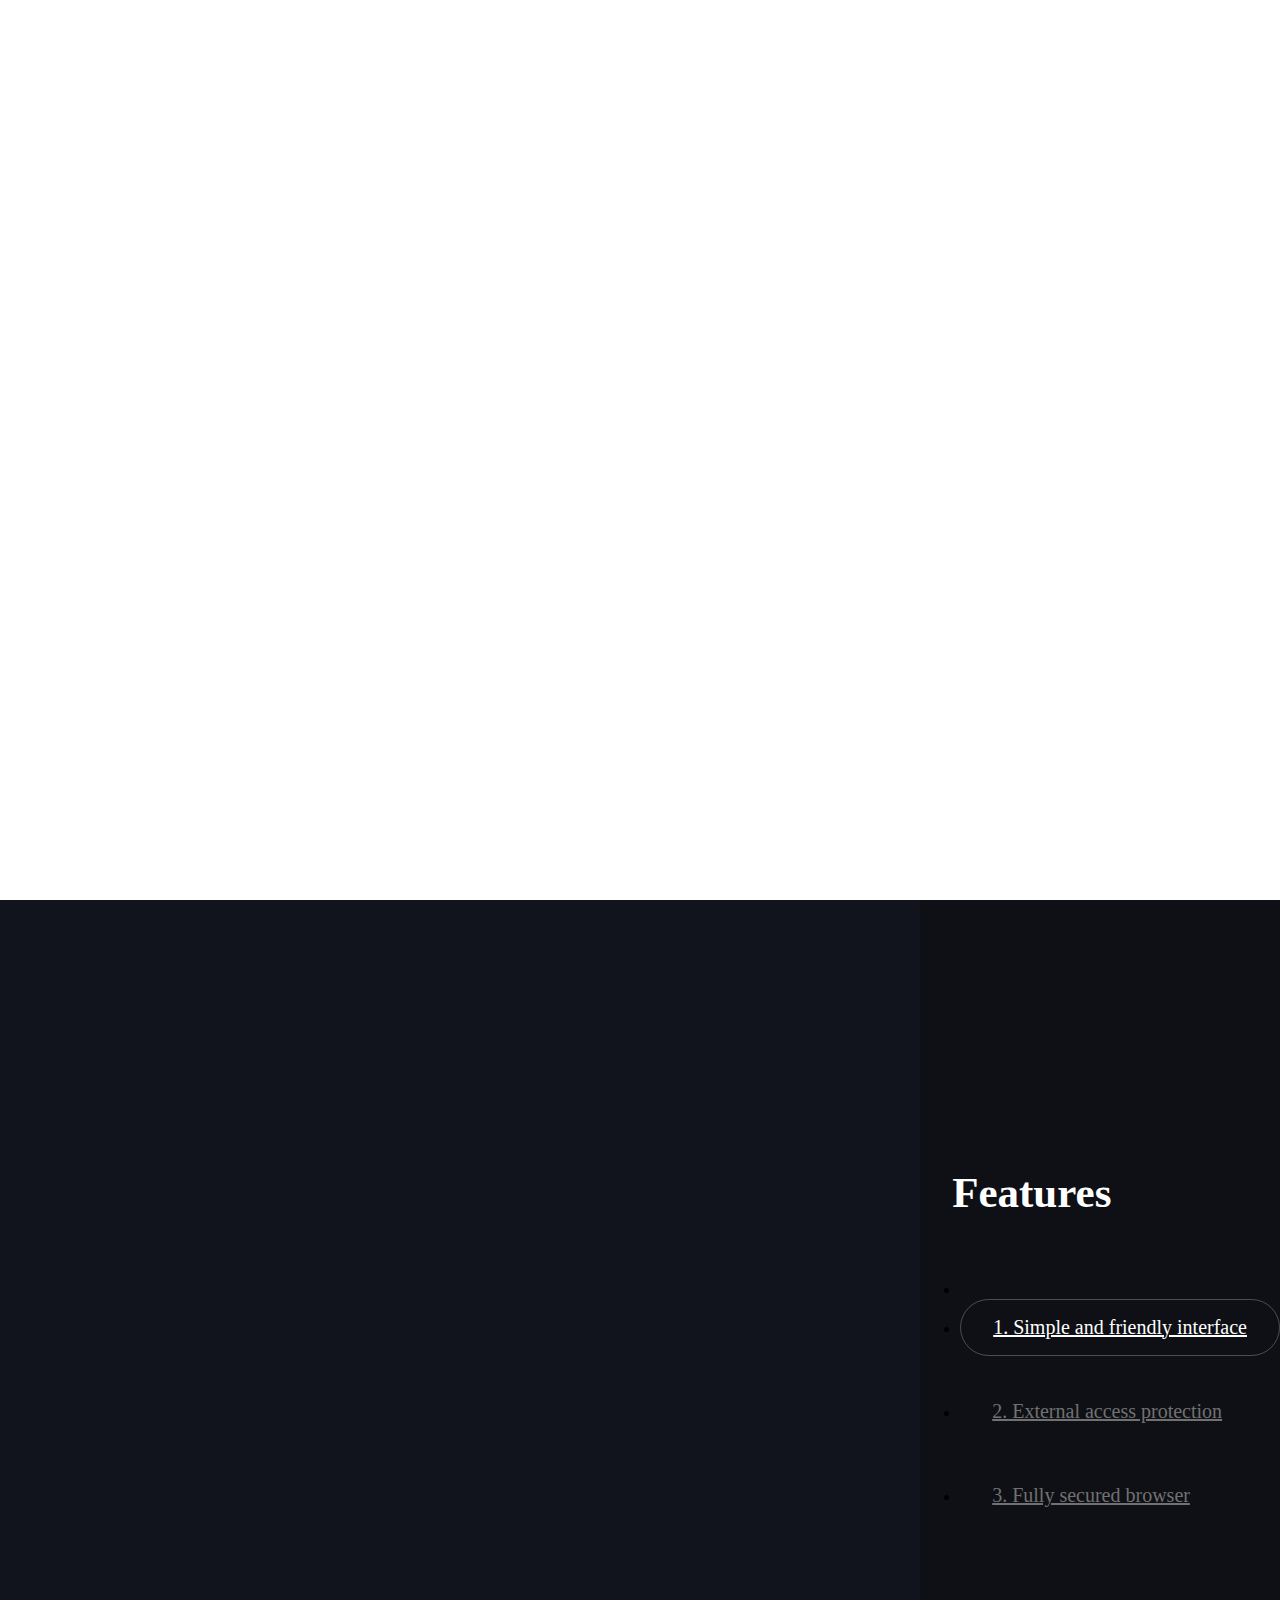
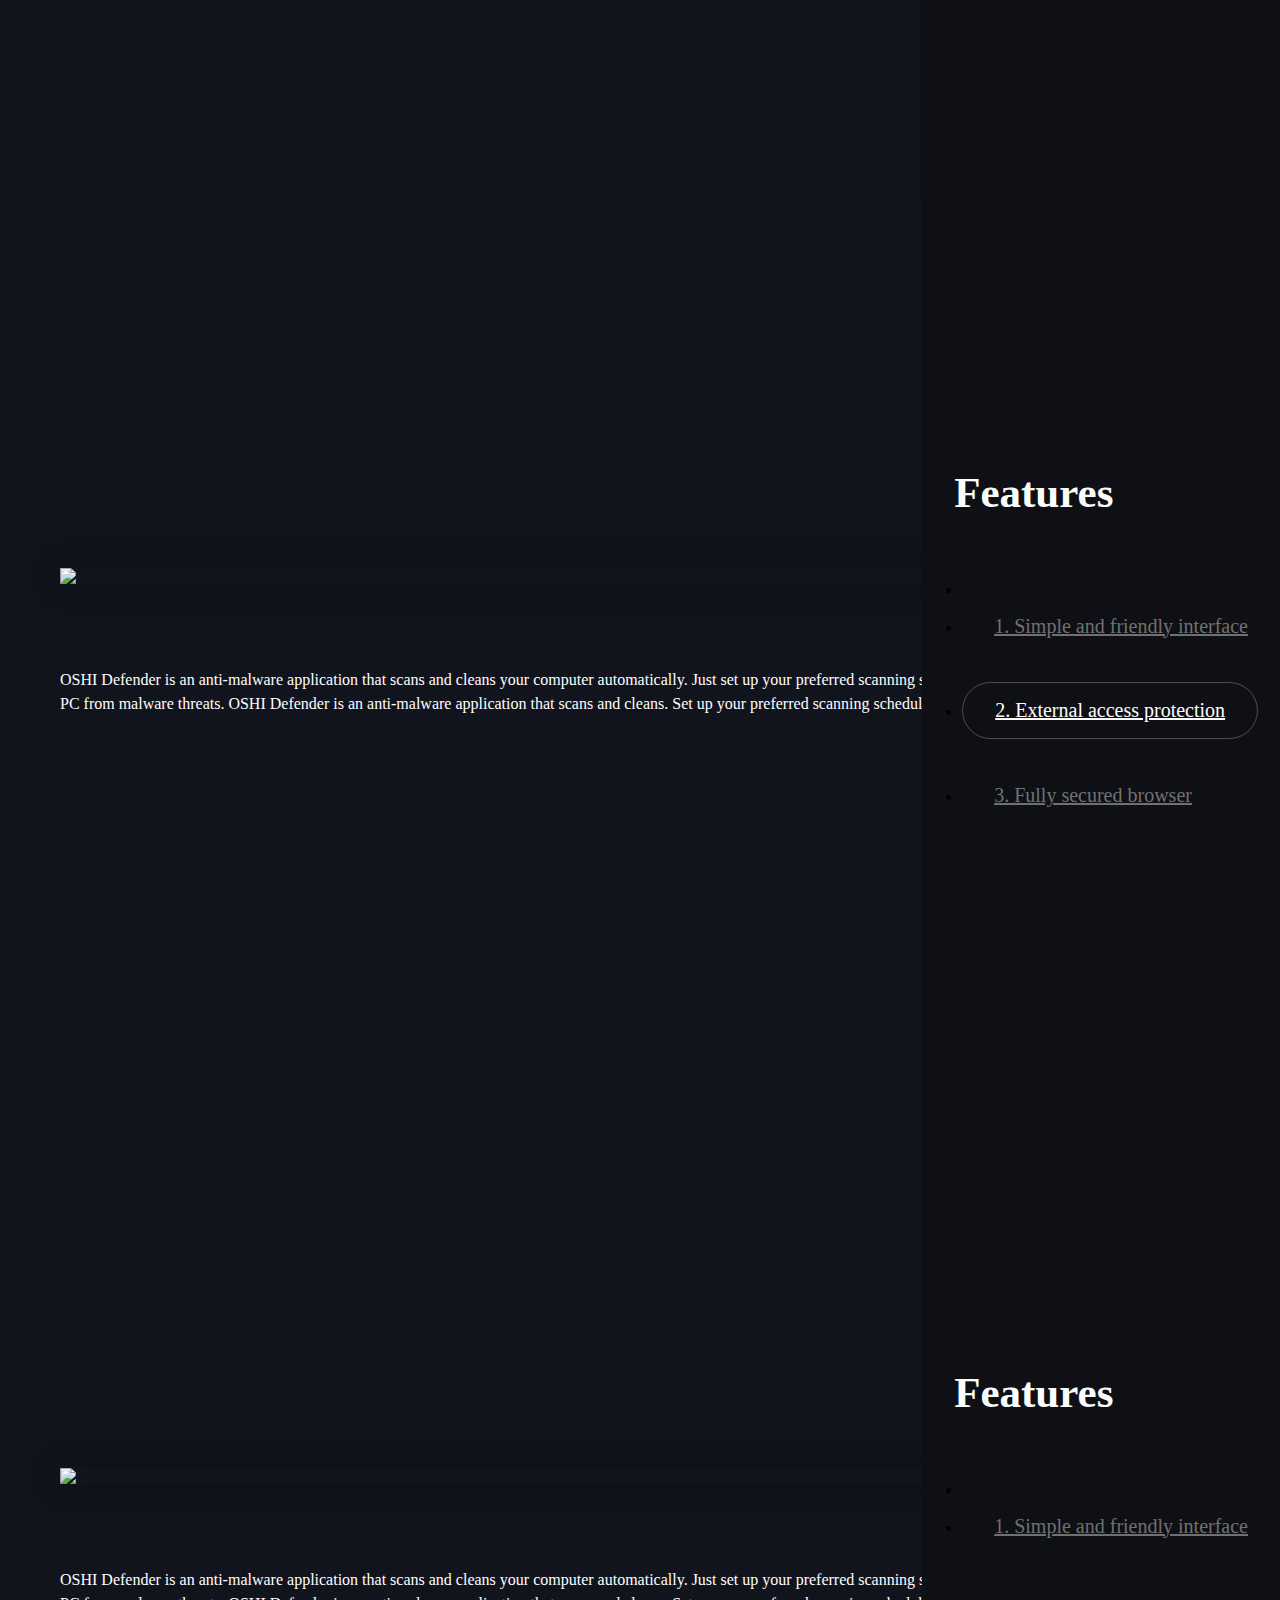
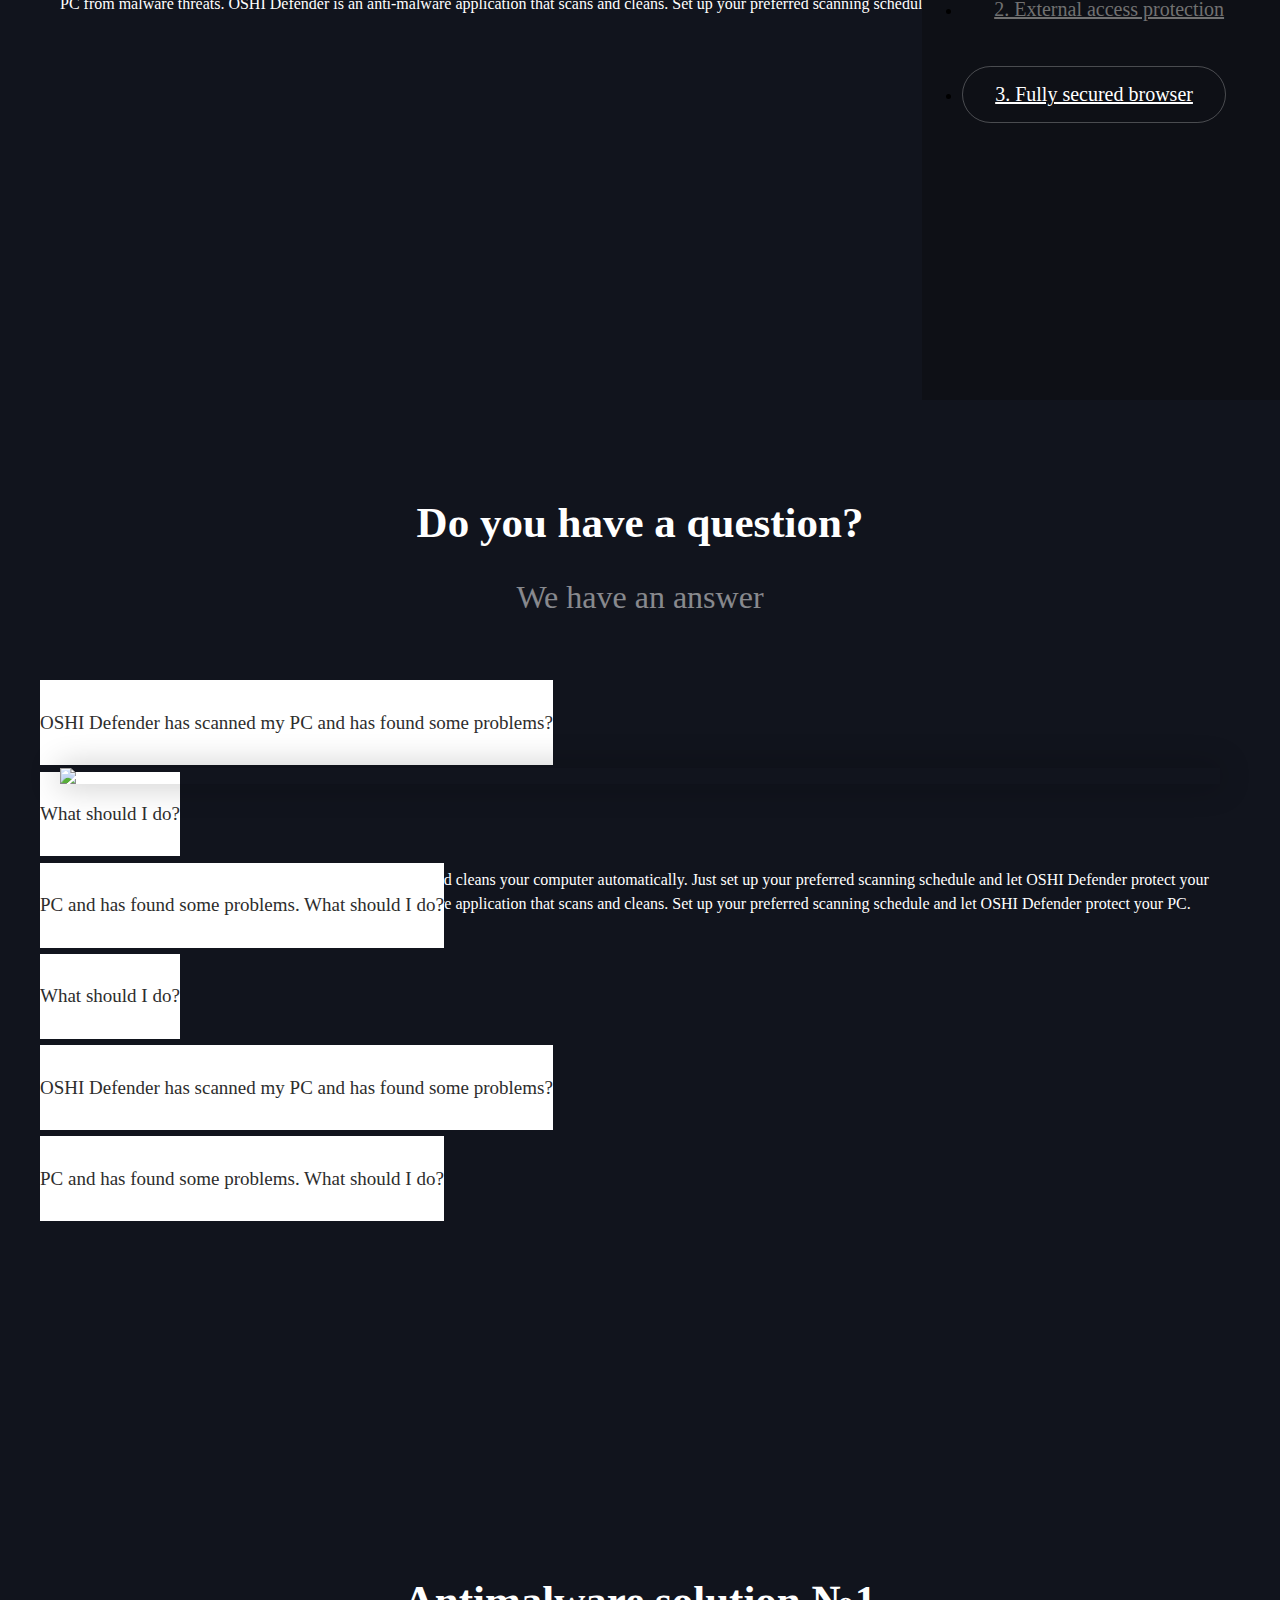
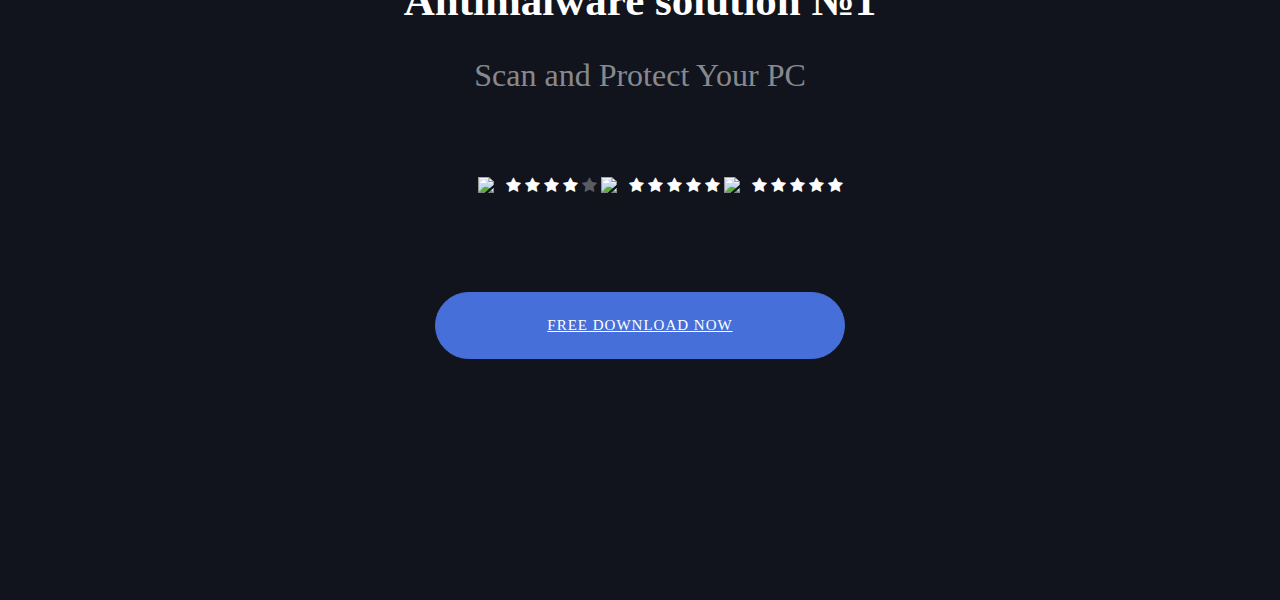
==== index.html @ a2dc0603 "nav fix" ====
<!doctype html>
<html class="no-js" lang="en">
  <head>
    <meta charset="utf-8" />
    <meta http-equiv="x-ua-compatible" content="ie=edge">
    <meta name="viewport" content="width=device-width, initial-scale=1.0" />
    <title>Oshi</title>
    <link rel="stylesheet" href="https://maxcdn.bootstrapcdn.com/font-awesome/4.5.0/css/font-awesome.min.css">
    <link rel="stylesheet" href="stylesheets/app.css" />
  </head>
  <body id="index">
    <div id="preloader"></div>
    <div class="off-canvas-wrap" data-offcanvas>
      <div class="inner-wrap">
        <aside class="right-off-canvas-menu"></aside>

        <div class="wrapper">

          <header class="top-bar">
            <a class="name large-2 medium-4 small-10 columns" href="#"></a>
            <section class="top-bar-section">
              <div class="right">
                <a class="btn transparent" href="javascript:void(0)">
                  <i class="fa fa-download"></i>Free Download
                </a>
                <a href="#" data-template="off-canvas-menu" class="toggle">
                  <i class="fa fa-bars"></i>
                </a>
              </div>
            </section>
          </header>

          <div id="fullpage">

            <div class="section page-1 centered" data-anchor="firstPage">
              <a name="top"></a>
              <div class="page-content">
                <div class="vertical-centered">
                  <hgroup data-sr="wait 1s, over 1s, enter bottom and move 200px">
                    <h1>Simply the best antimalware solution</h1>
                    <span>Scan and Protect Your PC</span>
                  </hgroup>
                  <div class="row btn-box" data-sr="wait 1.2s, over 1s, enter bottom and move 200px">
                    <a class="large-3 medium-6 small-12 columns centered large-centered medium-centered small-centered btn blue" href="#">Free download now</a>
                    <br>
                    <span class="win vertical-centered">
                      <i class="fa fa-windows"></i>
                      Compatible with Windows XP/7/8/10
                  </span>
                  </div>
                  <ul class="row" data-sr="wait 1.4s, over 1s, enter bottom and move 200px">
                    <li class="large-4 medium-4 small-12 columns">
                      <p class="vertical-centered">
                        <img src="img/icon1.png">
                        Safe online payments
                      </p>
                    </li>
                    <li class="large-4 medium-4 small-12 columns">
                      <p class="vertical-centered">
                        <img src="img/icon2.png">
                        Protected personal data
                      </p>
                    </li>
                    <li class="large-4 medium-4 small-12 columns">
                      <p class="vertical-centered">
                        <img src="img/icon3.png">
                        Fully Secured digital life
                      </p>
                    </li>
                  </ul>
                </div>
              </div>
            </div>

            <div class="section page-2" data-anchor="secondPage">
              <div class="page-content">
                <div class="large-6 medium-6 small-12 columns features" data-sr="wait 0.2s, over 1s, enter top and move 1000px">
                  <div class="vertical-centered">
                    <h2>Features</h2>
                    <ul class="feature-list">
                      <li class="hide"></li>
                      <li data-menuanchor="secondPage"><a href="#secondPage" class="active">1. Simple and friendly interface</a></li>
                      <li data-menuanchor="3rdPage"><a href="#3rdPage">2. External access protection</a></li>
                      <li data-menuanchor="4thpage"><a href="#4thPage">3. Fully secured browser</a></li>
                    </ul>
                  </div>
                </div>
                <div class="large-6 medium-6 small-12 columns centered screen" data-sr="wait 0.2s, over 1s, enter bottom and move 1000px">
                  <div class="vertical-centered">
                    <img src="img/screen1.jpg">
                    <p>OSHI Defender is an anti-malware application that scans and cleans your computer automatically. Just set up your preferred scanning schedule and let OSHI Defender protect your PC from malware threats. OSHI Defender is an anti-malware application that scans and cleans. Set up your preferred scanning schedule and let OSHI Defender protect your PC.</p>
                  </div>
                </div>
              </div>
            </div>

            <div class="section page-3" data-anchor="3rdPage">
              <div class="page-content">
                <div class="large-6 medium-6 small-12 columns features" data-sr="wait 0.2s, over 1s, enter top and move 1000px">
                  <div class="vertical-centered">
                    <h2>Features</h2>
                    <ul class="feature-list">
                      <li class="hide"></li>
                      <li data-menuanchor="secondPage"><a href="#secondPage">1. Simple and friendly interface</a></li>
                      <li data-menuanchor="3rdPage"><a href="#3rdPage" class="active">2. External access protection</a></li>
                      <li data-menuanchor="4thpage"><a href="#4thPage">3. Fully secured browser</a></li>
                    </ul>
                  </div>
                </div>
                <div class="large-6 medium-6 small-12 columns centered screen" data-sr="wait 0.2s, over 1s, enter bottom and move 1000px">
                  <div class="vertical-centered">
                    <img src="img/screen2.jpg">
                    <p>OSHI Defender is an anti-malware application that scans and cleans your computer automatically. Just set up your preferred scanning schedule and let OSHI Defender protect your PC from malware threats. OSHI Defender is an anti-malware application that scans and cleans. Set up your preferred scanning schedule and let OSHI Defender protect your PC.</p>
                  </div>
                </div>
              </div>
            </div>

            <div class="section page-4" data-anchor="4thPage">
              <div class="page-content">
                <div class="large-6 medium-6 small-12 columns features" data-sr="wait 0.2s, over 1s, enter top and move 1000px">
                  <div class="vertical-centered">
                    <h2>Features</h2>
                    <ul class="feature-list">
                      <li class="hide"></li>
                      <li data-menuanchor="secondPage"><a href="#secondPage">1. Simple and friendly interface</a></li>
                      <li data-menuanchor="3rdPage"><a href="#3rdPage">2. External access protection</a></li>
                      <li data-menuanchor="4thpage"><a href="#4thPage" class="active">3. Fully secured browser</a></li>
                    </ul>
                  </div>
                </div>
                <div class="large-6 medium-6 small-12 columns centered screen" data-sr="wait 0.2s, over 1s, enter bottom and move 1000px">
                  <div class="vertical-centered">
                    <img src="img/screen3.jpg">
                    <p>OSHI Defender is an anti-malware application that scans and cleans your computer automatically. Just set up your preferred scanning schedule and let OSHI Defender protect your PC from malware threats. OSHI Defender is an anti-malware application that scans and cleans. Set up your preferred scanning schedule and let OSHI Defender protect your PC.</p>
                  </div>
                </div>
              </div>
            </div>

            <div class="section page-5 centered" data-anchor="5thPage">
              <div class="page-content">
                <div class="vertical-centered">
                  <hgroup data-sr="over 1s, enter bottom and move 200px">
                    <h2>Do you have a question?</h2>
                    <span>We have an answer</span>
                  </hgroup>

                  <div class="row" data-sr="wait 0.2s, over 1s, enter bottom and move 200px">
                    <ul class="questions large-10 medium-8 large-centered medium-centered columns">
                      <li><p class="vertical-centered" data-template="off-canvas-question-1">OSHI Defender has scanned my PC and has found some problems?</p></li>
                      <li><p class="vertical-centered" data-template="off-canvas-question-2">What should I do?</p></li>
                      <li><p class="vertical-centered" data-template="off-canvas-question-3">PC and has found some problems. What should I do?</p></li>
                      <li><p class="vertical-centered" data-template="off-canvas-question-2">What should I do?</p></li>
                      <li><p class="vertical-centered" data-template="off-canvas-question-1">OSHI Defender has scanned my PC and has found some problems?</p></li>
                      <li><p class="vertical-centered" data-template="off-canvas-question-3">PC and has found some problems. What should I do?</p></li>
                    </ul>
                  </div>

                  <a class="btn transparent ask" href="javascript:void(0)" data-template="off-canvas-feedback" data-sr="wait 0.4s, over 1s, enter bottom and move 200px">I have a question</a>
                </div>
              </div>
            </div>

            <div class="section page-6 centered" data-anchor="6thPage">
              <div class="page-content">
                <div class="vertical-centered">
                  <hgroup data-sr="over 1s, enter bottom and move 200px">
                    <h2>Antimalware solution №1</h2>
                    <span>Scan and Protect Your PC</span>
                  </hgroup>
                  <ul class="large-6 large-centered columns" data-sr="wait 0.2s, over 1s, enter bottom and move 200px">
                    <li class="large-4 columns">
                      <span>
                        <img src="img/brand1.png">
                      </span>
                      <span>
                        <i class="fa fa-star"></i>
                        <i class="fa fa-star"></i>
                        <i class="fa fa-star"></i>
                        <i class="fa fa-star"></i>
                        <i class="fa fa-star empty"></i>
                      </span>
                    </li>
                    <li class="large-4 columns">
                      <span>
                        <img src="img/brand2.png">
                      </span>
                      <span>
                        <i class="fa fa-star"></i>
                        <i class="fa fa-star"></i>
                        <i class="fa fa-star"></i>
                        <i class="fa fa-star"></i>
                        <i class="fa fa-star"></i>
                      </span>
                    </li>
                    <li class="large-4 columns">
                      <span>
                        <img src="img/brand3.png">
                      </span>
                      <span>
                        <i class="fa fa-star"></i>
                        <i class="fa fa-star"></i>
                        <i class="fa fa-star"></i>
                        <i class="fa fa-star"></i>
                        <i class="fa fa-star"></i>
                      </span>
                    </li>
                  </ul>
                  <div class="row btn-box" data-sr="wait 0.4s, over 1s, enter bottom and move 200px">
                    <a class="large-3 medium-6 small-12 columns centered large-centered medium-centered small-centered btn blue" href="#">Free download now</a>
                  </div>
                </div>
              </div>
            </div>
          </div>
        </div>

        <footer>
          <div class="large-3 medium-6 columns bottom-panel">
            <ul>
              <li>
                <a class="panel-element" href="javascript:void(0)" data-template="off-canvas-feedback" >
                  <i class="fa fa-commenting-o"></i>
                </a>
              </li>
              <li>
                <a class="panel-element" aria-expanded="true" href="#" class="open" data-dropdown="topDrop" data-options="align: top">
                  <i class="fa fa-upload"></i>
                </a>
                <div id="topDrop" class="f-dropdown centered" data-dropdown-content="">
                  <label class="small-12 columns">
                    <span class="vertical-centered">Share</span>
                  </label class="small-12">
                  <a href="" class="small-6 columns fb">
                    <i class="fa fa-facebook vertical-centered"></i>
                  </a>
                  <a href="" class="small-6 columns tw">
                    <i class="fa fa-twitter vertical-centered"></i>
                  </a>
                  <a href="" class="small-6 columns gp">
                    <i class="fa fa-google-plus vertical-centered"></i>
                  </a>
                  <a href="" class="small-6 columns pn">
                    <i class="fa fa-pinterest-p vertical-centered"></i>
                  </a>
                  <a href="" class="small-12 columns">
                    <span class="vertical-centered">Send email</span>
                  </a>
                </div>
              </li>
              <li>
                <a class="panel-element" href="#">
                  <i class="fa fa-facebook"></i>
                </a>
              </li>
            </ul>
          </div>
          <p class="large-3 medium-6 columns end copyright">&copy; 2009-<script type="text/javascript">document.write(new Date().getFullYear())</script> OSHI Defender</p>
        </footer>

        <a class="exit-off-canvas"></a>
      </div>
    </div>

    <div class="x-template" id="off-canvas-menu">
      <ul class="off-canvas-list">
        <li><a href="#">Main</a></li>
        <li><a href="#">Buy</a></li>
        <li><a href="#">Threats</a></li>
        <li><a href="#" class="off-canvas-submenu-call">Legal Information<span class="right"><i class="fa fa-angle-down"></i></span></a></li>
        <ul class="off-canvas-submenu">
          <li><a href="#">— How To Uninstall</a></li>
          <li><a href="#">— Secure DNS</a></li>
          <li><a href="#">— Cracks Warning</a></li>
        </ul>
        <li><a href="#" class="off-canvas-submenu-call">Help<span class="right"><i class="fa fa-angle-down"></i></span></a></li>
        <ul class="off-canvas-submenu">
          <li><a href="#">Sub menu 1</a></li>
          <li><a href="#">Sub menu 2</a></li>
          <li><a href="#">Sub menu 3</a></li>
        </ul>
      </ul>
    </div>

    <div class="x-template" id="off-canvas-feedback" data-wrap-class="off-canvas-feedback">
      <hgroup>
        <h2>Feedback</h2>
        <p>Use the form below to send us your comments and questions</p>
      </hgroup>
      <form class="feedback-form">
        <div class="row">
          <div class="medium-6 small-12 columns">
            <label>
              <input type="text" required placeholder="Full name">
            </label>
          </div>
          <div class="medium-6 small-12 columns">
            <label>
              <input type="email" required placeholder="Email">
            </label>
          </div>
        </div>
        <div class="row">
          <div class="small-12 columns">
            <label>
              <select>
                <option disabled selected>Select subject</option>
                <option value="">Subject1</option>
                <option value="">Subject2</option>
                <option value="">Subject3</option>
                <option value="">Subject4</option>
              </select>
            </label>
          </div>
        </div>
        <div class="row">
          <div class="small-12 columns">
            <label>
              <textarea rows="6" required placeholder="Message"></textarea>
            </label>
          </div>
        </div>
        <div class="row">
          <div class="small-12 columns centered">
            <label class="inline">
              <input type="submit" value="Send" class="btn transparent">
            </label>
          </div>
        </div>
      </form>
    </div>

    <div class="x-template" id="off-canvas-question-1" data-wrap-class="off-canvas-question">
      <div class="faq">
        <label class="quest-label">Question</label>
        <div class="question">
          <p>
            OSHI Defender has scanned my PC and has found some problems?
          </p>
        </div>
        <div class="answer">
          <p>
            OSHI Defender is an anti-malware application that scans and cleans your computer automatically. Just set up your preferred scanning schedule and let OSHI Defender protect your PC from malware threats. OSHI Defender is an anti-malware application that scans and cleans. Set up your preferred scanning schedule and let OSHI Defender protect your PC.
          </p>
          <p>
            Just set up your preferred scanning schedule and let OSHI Defender protect your PC from 
          </p>
        </div>
        <form class="helpful-form">
          <div class="row centered">
            <span>The answer was helpful?</span>
            <div class="small-12 columns centered">
              <label class="small-6 columns btn-box">
                <input type="submit" value="Yes" class="btn transparent">
              </label>
              <label class="small-6 columns btn-box">
                <input type="submit" value="No" class="btn transparent">
              </label>
            </div>
          </div>
        </form>
      </div>
    </div>

    <div class="x-template" id="off-canvas-question-2" data-wrap-class="off-canvas-question">
      <div class="faq">
        <label class="quest-label">Question</label>
        <div class="question">
          <p>
            What should I do?
          </p>
        </div>
        <div class="answer">
          <p>
            OSHI Defender is an anti-malware application that scans and cleans your computer automatically. Just set up your preferred scanning schedule and let OSHI Defender protect your PC from malware threats. OSHI Defender is an anti-malware application that scans and cleans. Set up your preferred scanning schedule and let OSHI Defender protect your PC.
          </p>
          <p>
            Just set up your preferred scanning schedule and let OSHI Defender protect your PC from 
          </p>
        </div>
        <form class="helpful-form">
          <div class="row centered">
            <span>The answer was helpful?</span>
            <div class="small-12 columns centered">
              <label class="small-6 columns btn-box">
                <input type="submit" value="Yes" class="btn transparent">
              </label>
              <label class="small-6 columns btn-box">
                <input type="submit" value="No" class="btn transparent">
              </label>
            </div>
          </div>
        </form>
      </div>
    </div>

    <div class="x-template" id="off-canvas-question-3" data-wrap-class="off-canvas-question">
      <div class="faq">
        <label class="quest-label">Question</label>
        <div class="question">
          <p>
            PC and has found some problems. What should I do?
          </p>
        </div>
        <div class="answer">
          <p>
            OSHI Defender is an anti-malware application that scans and cleans your computer automatically. Just set up your preferred scanning schedule and let OSHI Defender protect your PC from malware threats. OSHI Defender is an anti-malware application that scans and cleans. Set up your preferred scanning schedule and let OSHI Defender protect your PC.
          </p>
          <p>
            Just set up your preferred scanning schedule and let OSHI Defender protect your PC from 
          </p>
        </div>
        <form class="helpful-form">
          <div class="row centered">
            <span>The answer was helpful?</span>
            <div class="small-12 columns centered">
              <label class="small-6 columns btn-box">
                <input type="submit" value="Yes" class="btn transparent">
              </label>
              <label class="small-6 columns btn-box">
                <input type="submit" value="No" class="btn transparent">
              </label>
            </div>
          </div>
        </form>
      </div>
    </div>

    <script src="js/vendor/jquery.min.js"></script>
    <script src="js/vendor/modernizr.js"></script>
    <script src="js/foundation.min.js"></script>
    <script src="js/foundation/foundation.dropdown.js"></script>
    <script src="js/foundation/foundation.offcanvas.js"></script>
    <script src="js/foundation/foundation.abide.js"></script>
    <script src="js/jquery.fullPage.min.js"></script>
    <script src="js/slick.min.js"></script>
    <script src="js/scrollReveal.min.js"></script>
    <script src="js/app.js"></script>
    
  </body>
</html>
---- stylesheets/app.css ----
@import "fonts.css";
@import "foundation.min.css";
@import "reset.css";
@import "slick.css";
@import "layout.css";
@import "index.css";
@import "jquery.fullPage.css";
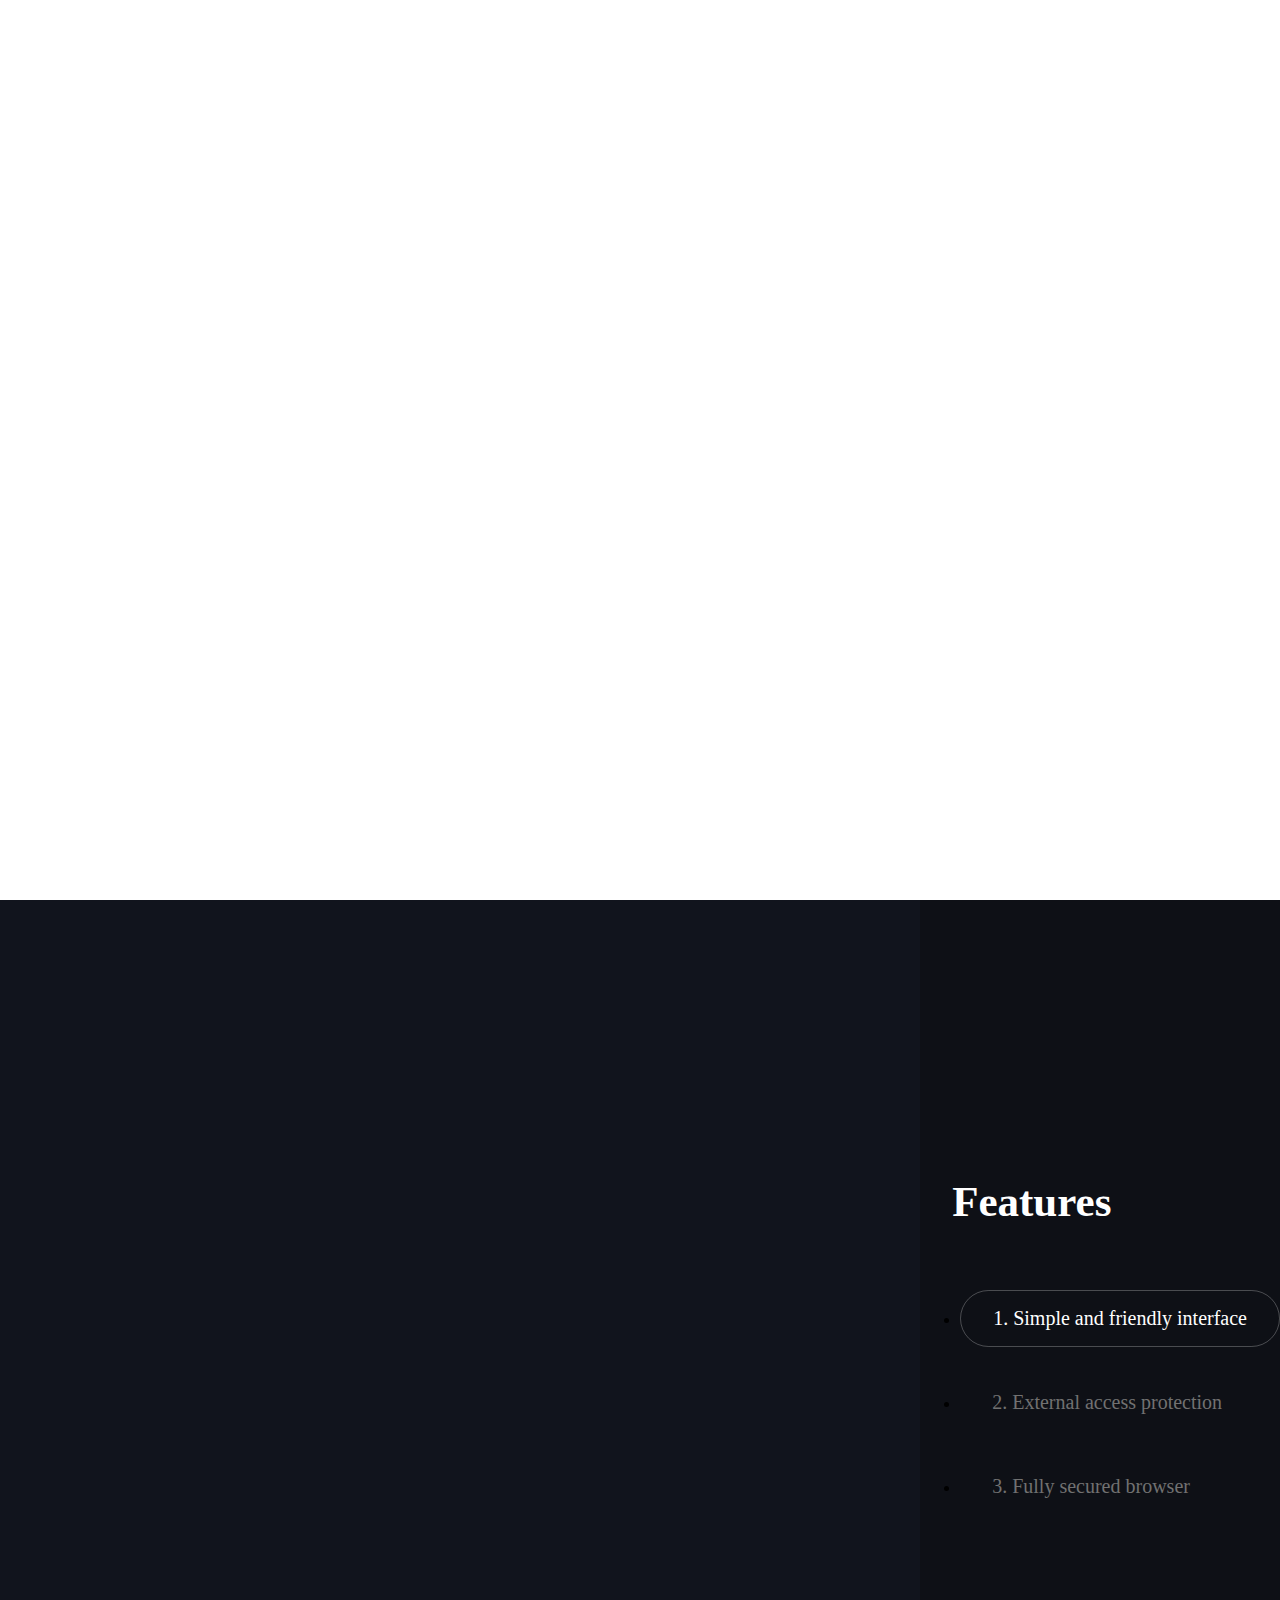
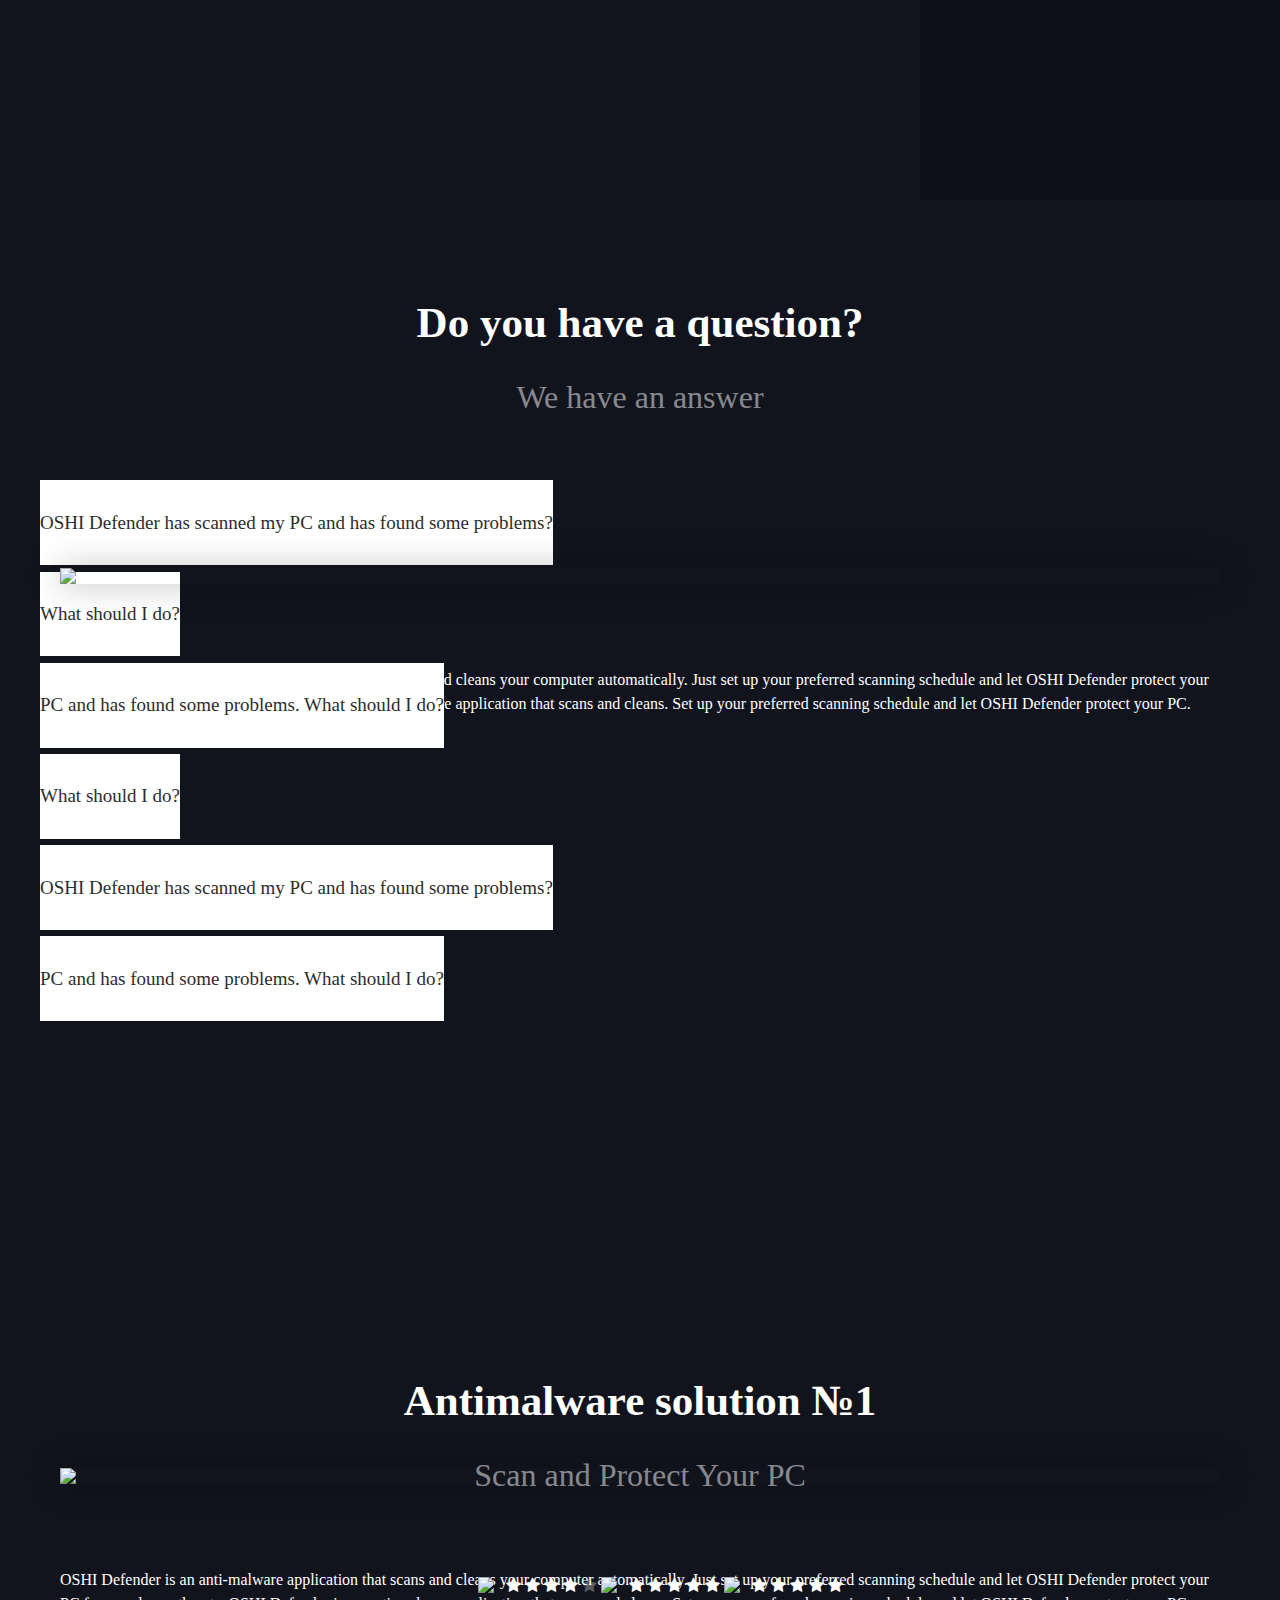
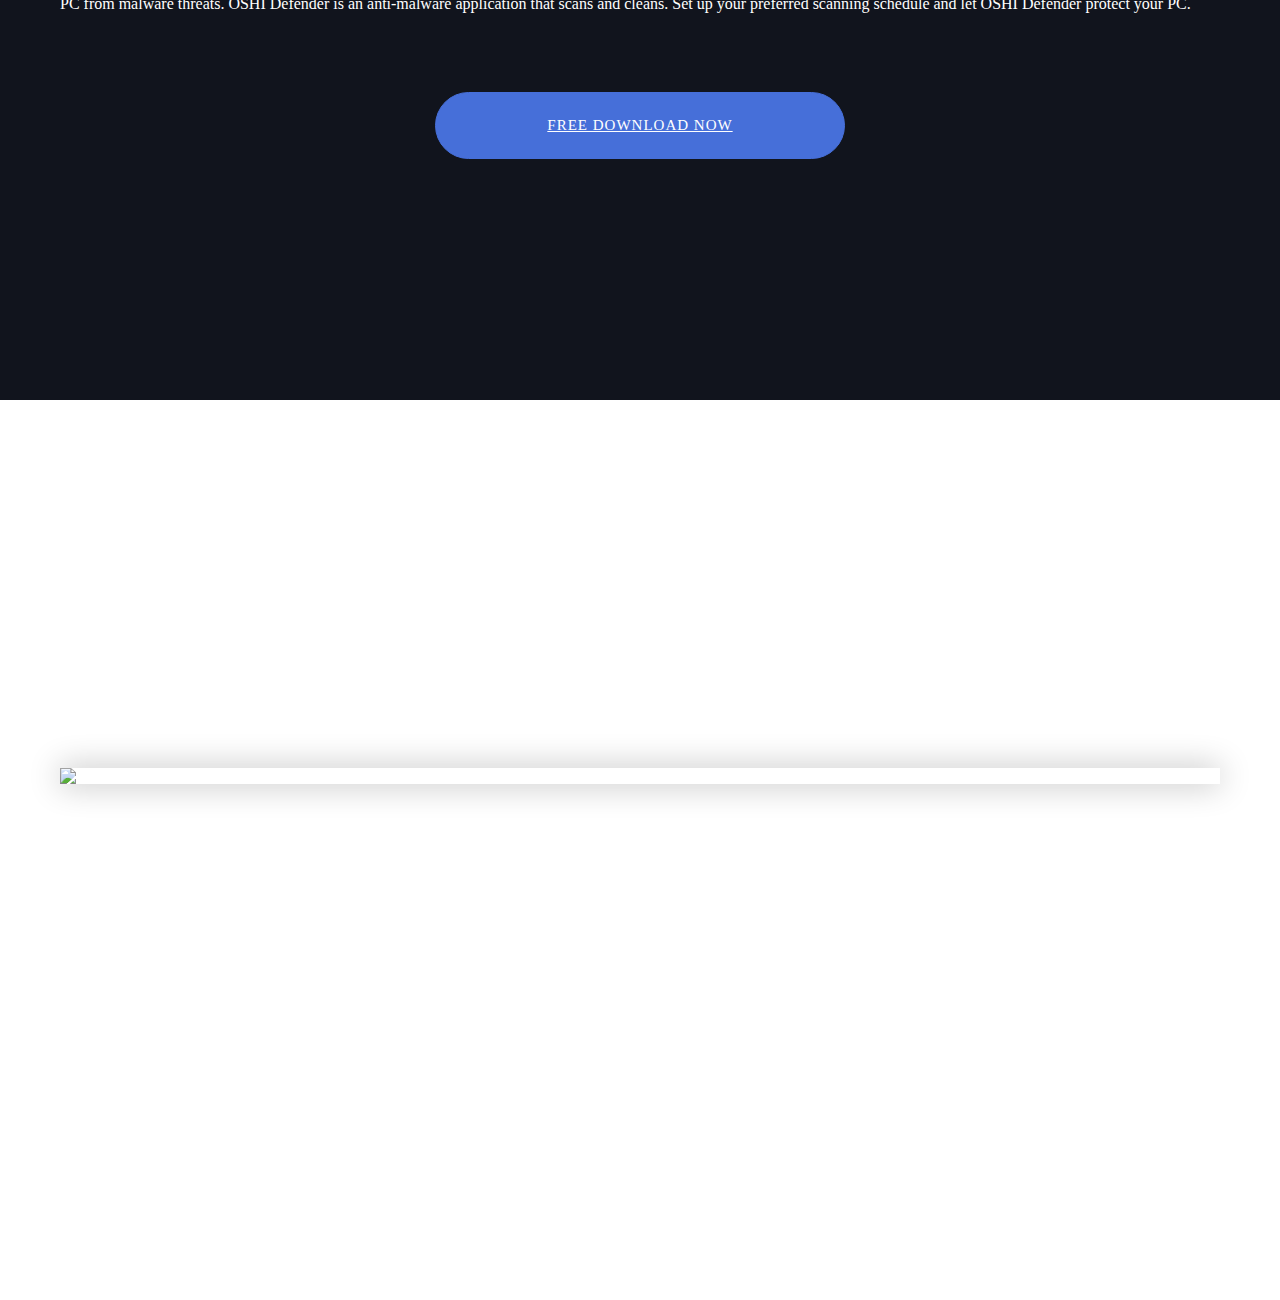
==== commit 387307f4: "oshi windows sliging" ====
--- a/index.html
+++ b/index.html
@@ -20,10 +20,10 @@
             <a class="name large-2 medium-4 small-10 columns" href="#"></a>
             <section class="top-bar-section">
               <div class="right">
-                <a class="btn transparent" href="javascript:void(0)">
+                <a class="btn transparent" href="">
                   <i class="fa fa-download"></i>Free Download
                 </a>
-                <a href="#" data-template="off-canvas-menu" class="toggle">
+                <a href="javascript:void(0)" data-template="off-canvas-menu" class="toggle">
                   <i class="fa fa-bars"></i>
                 </a>
               </div>
@@ -78,67 +78,43 @@
                   <div class="vertical-centered">
                     <h2>Features</h2>
                     <ul class="feature-list">
-                      <li class="hide"></li>
-                      <li data-menuanchor="secondPage"><a href="#secondPage" class="active">1. Simple and friendly interface</a></li>
-                      <li data-menuanchor="3rdPage"><a href="#3rdPage">2. External access protection</a></li>
-                      <li data-menuanchor="4thpage"><a href="#4thPage">3. Fully secured browser</a></li>
+                      <li><span class="active">1. Simple and friendly interface</span></li>
+                      <li><span>2. External access protection</span></li>
+                      <li><span>3. Fully secured browser</span></li>
                     </ul>
                   </div>
                 </div>
+
                 <div class="large-6 medium-6 small-12 columns centered screen" data-sr="wait 0.2s, over 1s, enter bottom and move 1000px">
-                  <div class="vertical-centered">
-                    <img src="img/screen1.jpg">
-                    <p>OSHI Defender is an anti-malware application that scans and cleans your computer automatically. Just set up your preferred scanning schedule and let OSHI Defender protect your PC from malware threats. OSHI Defender is an anti-malware application that scans and cleans. Set up your preferred scanning schedule and let OSHI Defender protect your PC.</p>
+                  <div class="screen-slider">
+
+                    <div class="screen-1">
+                      <div class="vertical-centered">
+                        <img src="img/screen1.jpg">
+                        <p>OSHI Defender is an anti-malware application that scans and cleans your computer automatically. Just set up your preferred scanning schedule and let OSHI Defender protect your PC from malware threats. OSHI Defender is an anti-malware application that scans and cleans. Set up your preferred scanning schedule and let OSHI Defender protect your PC.</p>
+                      </div>
+                    </div>
+
+                    <div class="screen-2">
+                      <div class="vertical-centered">
+                        <img src="img/screen2.jpg">
+                        <p>OSHI Defender is an anti-malware application that scans and cleans your computer automatically. Just set up your preferred scanning schedule and let OSHI Defender protect your PC from malware threats. OSHI Defender is an anti-malware application that scans and cleans. Set up your preferred scanning schedule and let OSHI Defender protect your PC.</p>
+                      </div>
+                    </div>
+
+                    <div class="screen-3">
+                      <div class="vertical-centered">
+                        <img src="img/screen3.jpg">
+                        <p>OSHI Defender is an anti-malware application that scans and cleans your computer automatically. Just set up your preferred scanning schedule and let OSHI Defender protect your PC from malware threats. OSHI Defender is an anti-malware application that scans and cleans. Set up your preferred scanning schedule and let OSHI Defender protect your PC.</p>
+                      </div>
+                    </div>
+
                   </div>
                 </div>
               </div>
             </div>
 
-            <div class="section page-3" data-anchor="3rdPage">
-              <div class="page-content">
-                <div class="large-6 medium-6 small-12 columns features" data-sr="wait 0.2s, over 1s, enter top and move 1000px">
-                  <div class="vertical-centered">
-                    <h2>Features</h2>
-                    <ul class="feature-list">
-                      <li class="hide"></li>
-                      <li data-menuanchor="secondPage"><a href="#secondPage">1. Simple and friendly interface</a></li>
-                      <li data-menuanchor="3rdPage"><a href="#3rdPage" class="active">2. External access protection</a></li>
-                      <li data-menuanchor="4thpage"><a href="#4thPage">3. Fully secured browser</a></li>
-                    </ul>
-                  </div>
-                </div>
-                <div class="large-6 medium-6 small-12 columns centered screen" data-sr="wait 0.2s, over 1s, enter bottom and move 1000px">
-                  <div class="vertical-centered">
-                    <img src="img/screen2.jpg">
-                    <p>OSHI Defender is an anti-malware application that scans and cleans your computer automatically. Just set up your preferred scanning schedule and let OSHI Defender protect your PC from malware threats. OSHI Defender is an anti-malware application that scans and cleans. Set up your preferred scanning schedule and let OSHI Defender protect your PC.</p>
-                  </div>
-                </div>
-              </div>
-            </div>
-
-            <div class="section page-4" data-anchor="4thPage">
-              <div class="page-content">
-                <div class="large-6 medium-6 small-12 columns features" data-sr="wait 0.2s, over 1s, enter top and move 1000px">
-                  <div class="vertical-centered">
-                    <h2>Features</h2>
-                    <ul class="feature-list">
-                      <li class="hide"></li>
-                      <li data-menuanchor="secondPage"><a href="#secondPage">1. Simple and friendly interface</a></li>
-                      <li data-menuanchor="3rdPage"><a href="#3rdPage">2. External access protection</a></li>
-                      <li data-menuanchor="4thpage"><a href="#4thPage" class="active">3. Fully secured browser</a></li>
-                    </ul>
-                  </div>
-                </div>
-                <div class="large-6 medium-6 small-12 columns centered screen" data-sr="wait 0.2s, over 1s, enter bottom and move 1000px">
-                  <div class="vertical-centered">
-                    <img src="img/screen3.jpg">
-                    <p>OSHI Defender is an anti-malware application that scans and cleans your computer automatically. Just set up your preferred scanning schedule and let OSHI Defender protect your PC from malware threats. OSHI Defender is an anti-malware application that scans and cleans. Set up your preferred scanning schedule and let OSHI Defender protect your PC.</p>
-                  </div>
-                </div>
-              </div>
-            </div>
-
-            <div class="section page-5 centered" data-anchor="5thPage">
+            <div class="section page-3 centered" data-anchor="3rdPage">
               <div class="page-content">
                 <div class="vertical-centered">
                   <hgroup data-sr="over 1s, enter bottom and move 200px">
@@ -162,7 +138,7 @@
               </div>
             </div>
 
-            <div class="section page-6 centered" data-anchor="6thPage">
+            <div class="section page-4 centered" data-anchor="4thPage">
               <div class="page-content">
                 <div class="vertical-centered">
                   <hgroup data-sr="over 1s, enter bottom and move 200px">
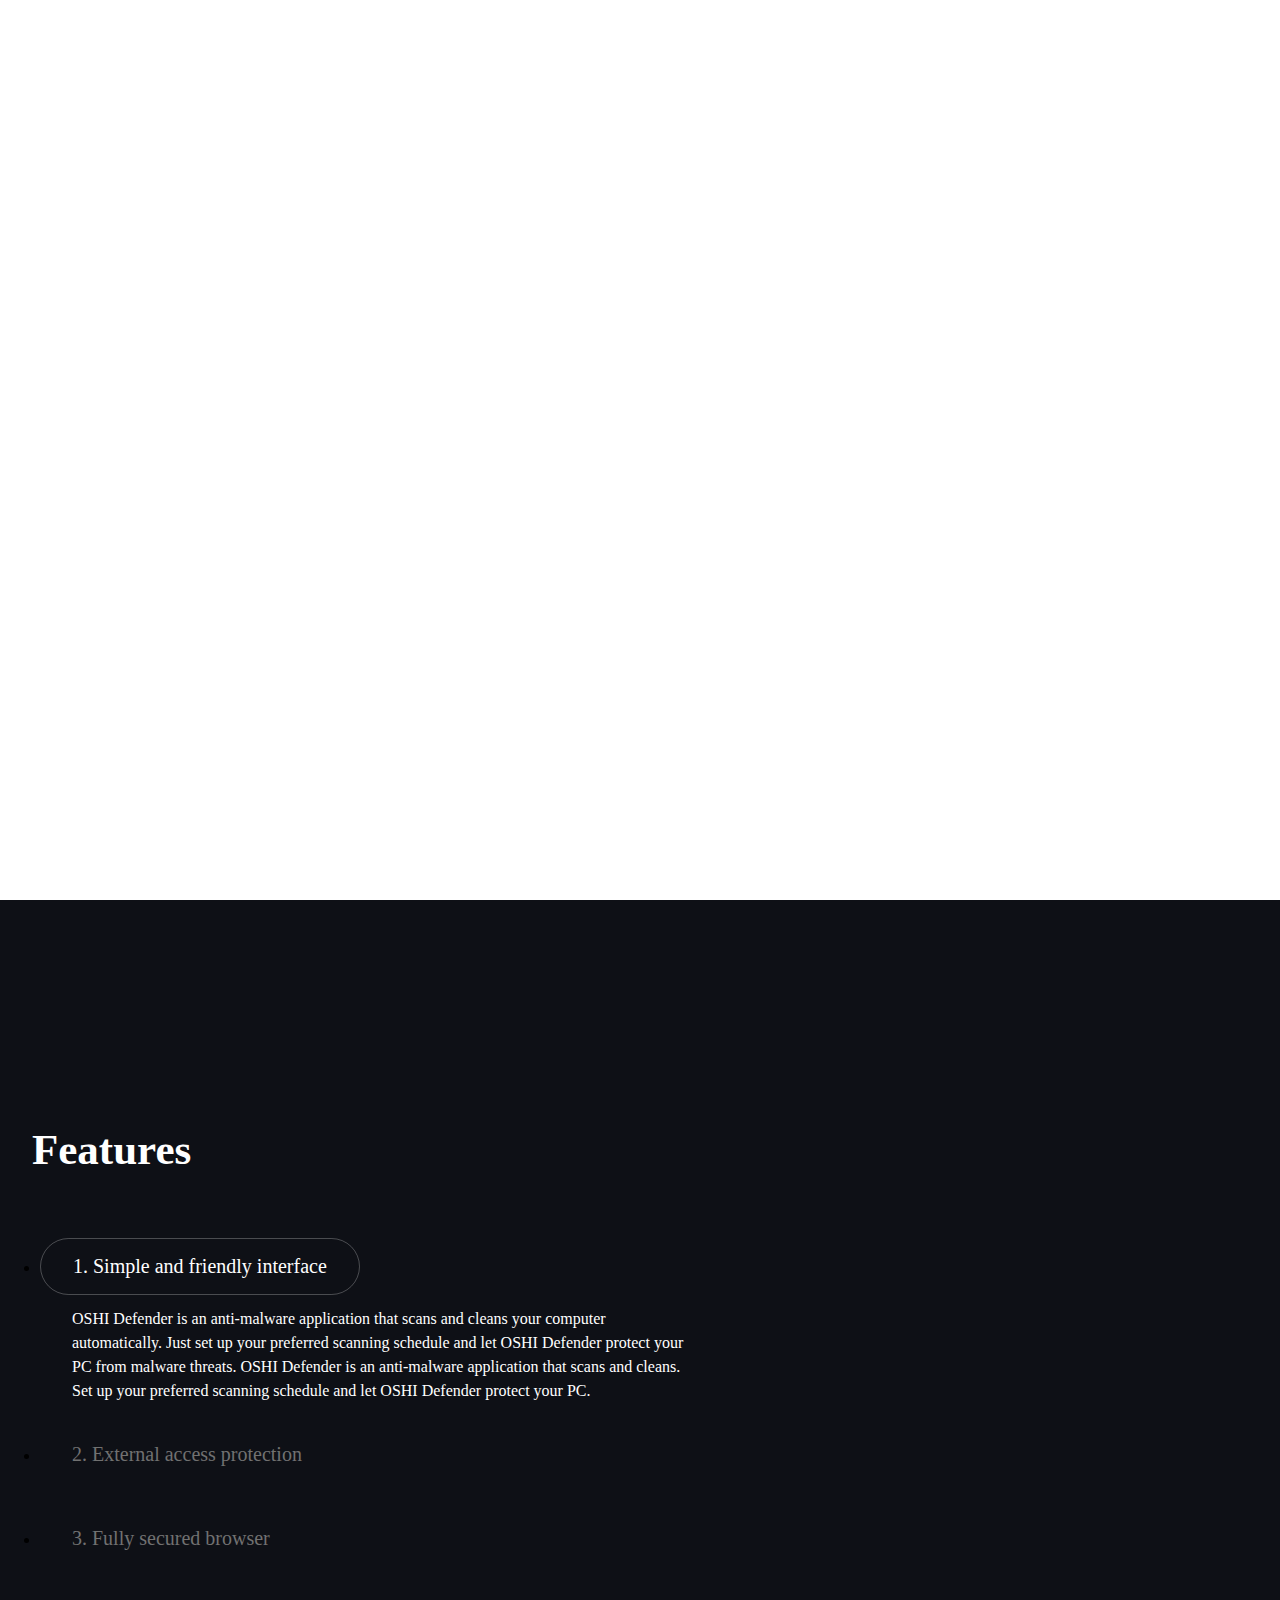
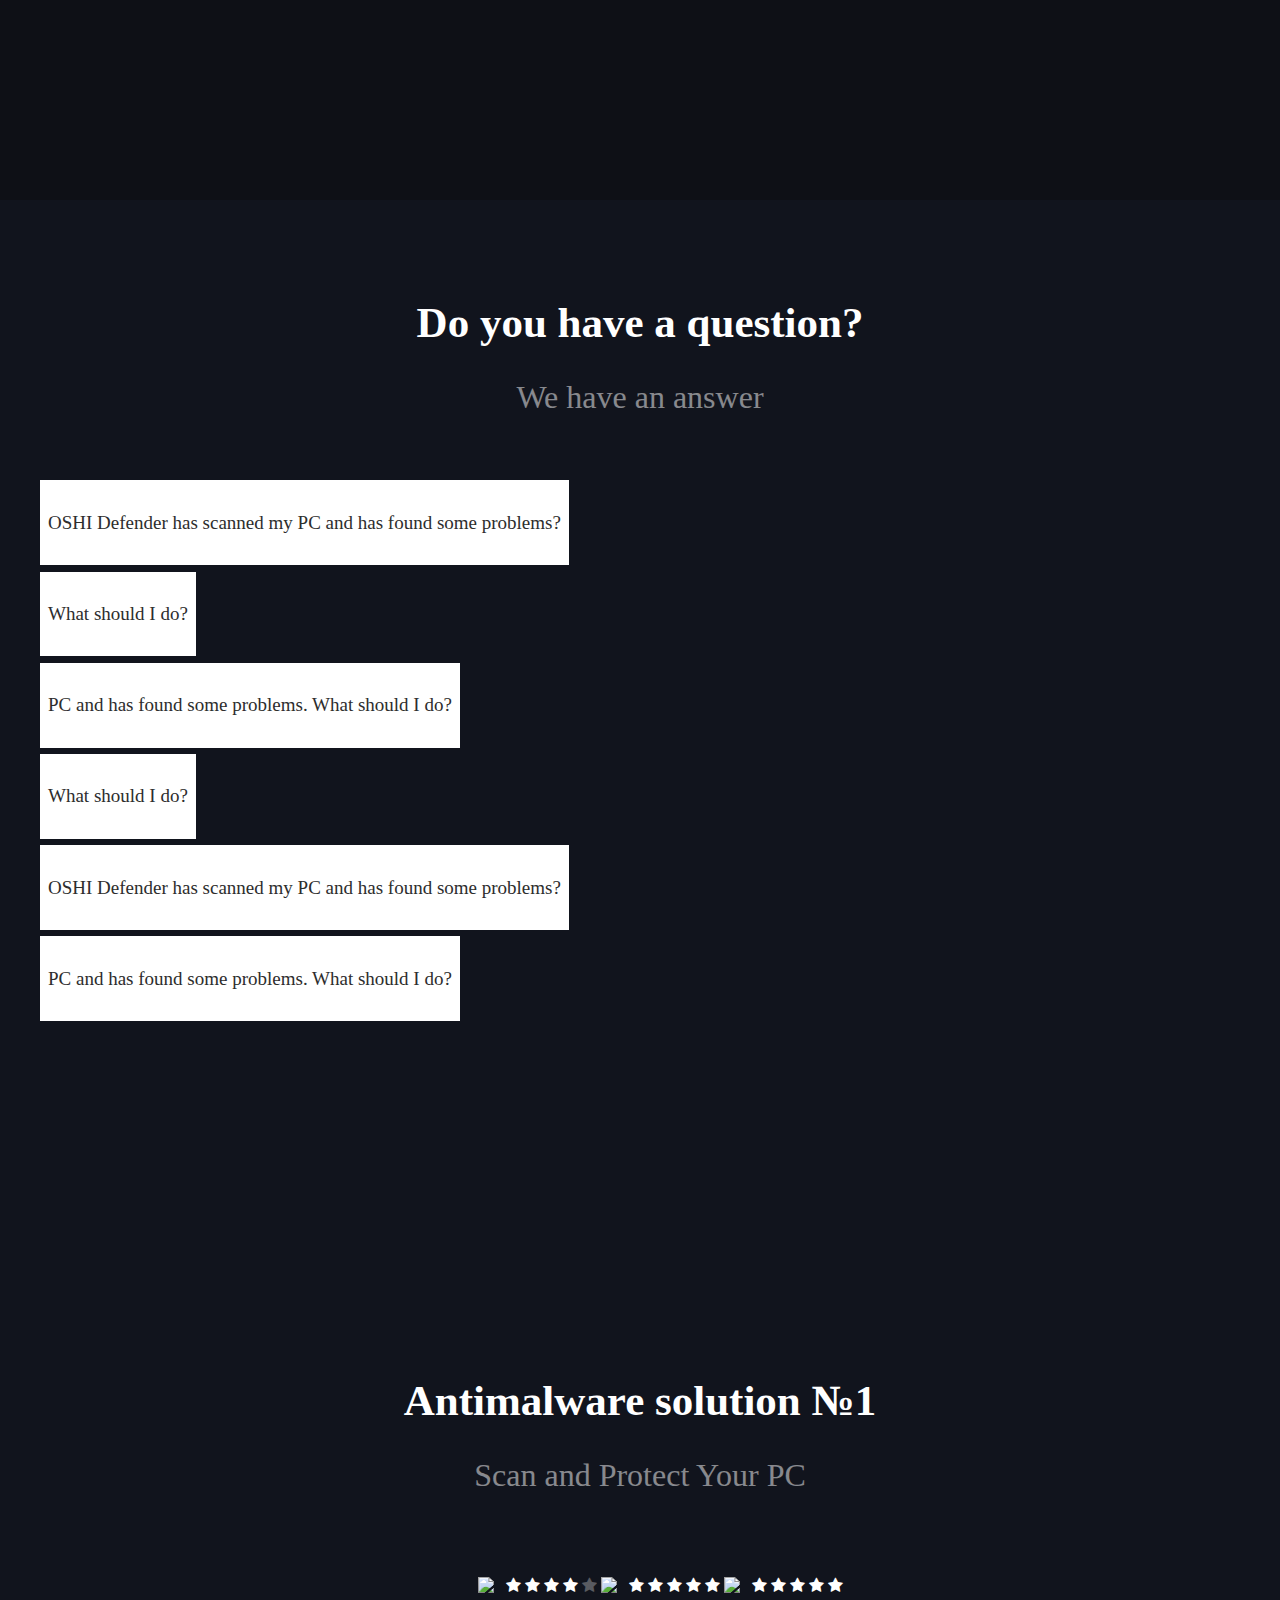
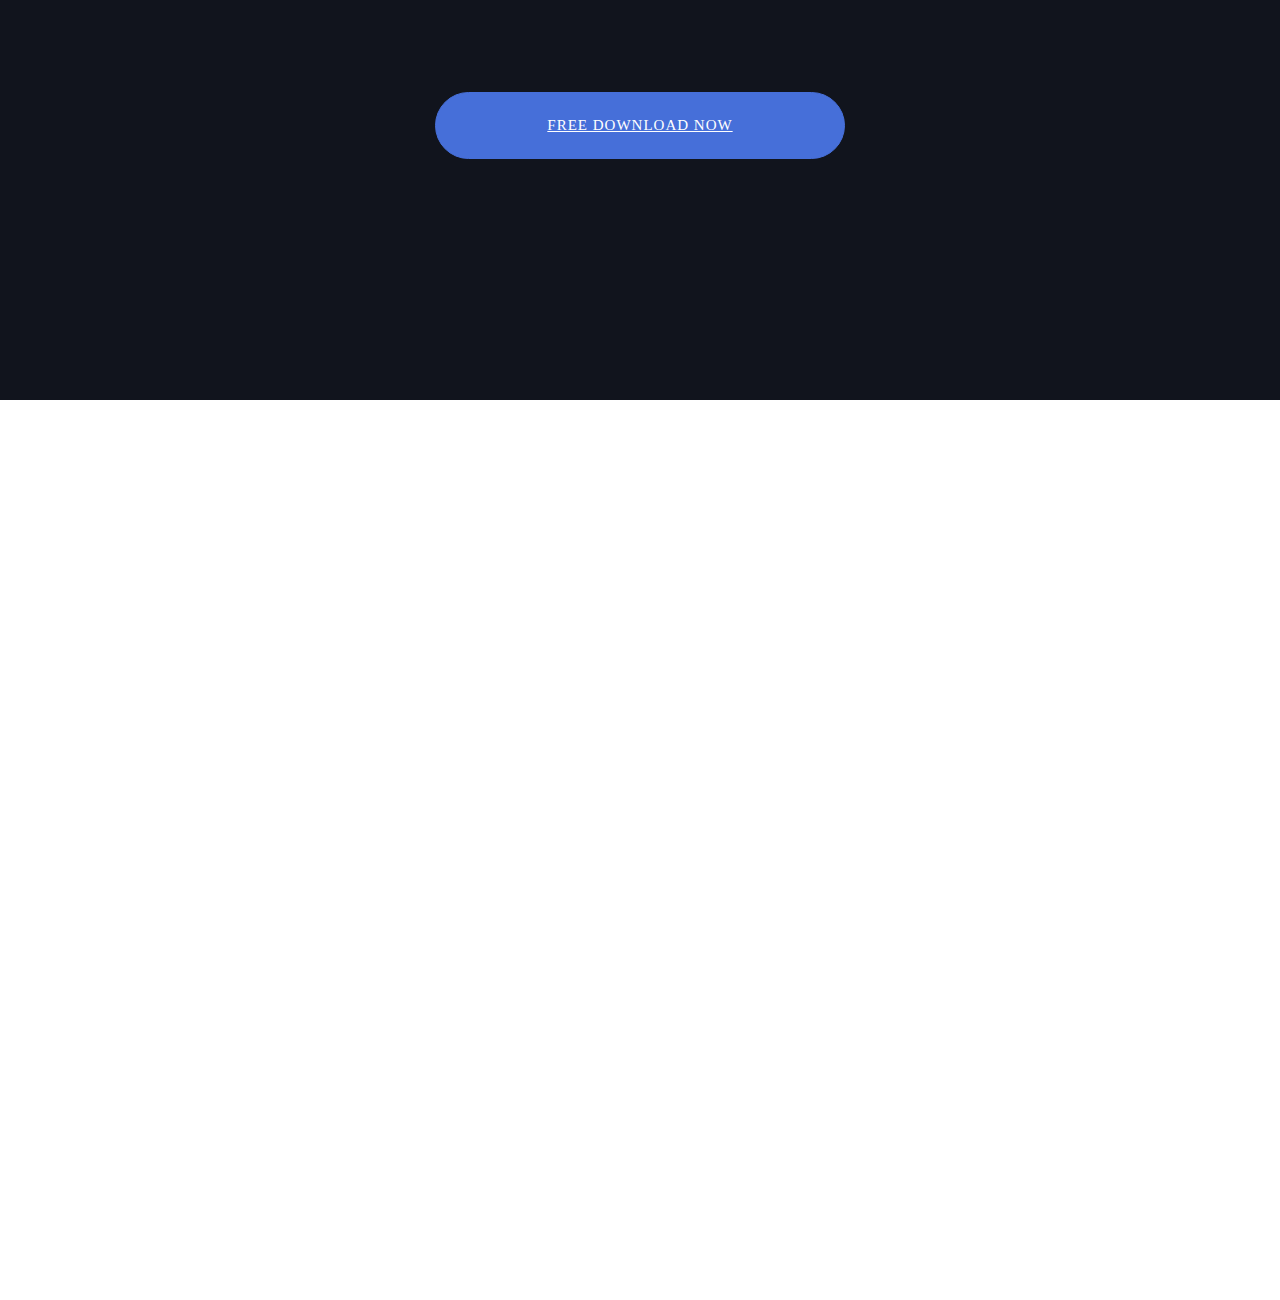
==== commit 2633202c: "new icons, height media" ====
--- a/index.html
+++ b/index.html
@@ -21,7 +21,8 @@
             <section class="top-bar-section">
               <div class="right">
                 <a class="btn transparent" href="">
-                  <i class="fa fa-download"></i>Free Download
+                  <img src="img/icon_3.svg">
+                  Free Download
                 </a>
                 <a href="javascript:void(0)" data-template="off-canvas-menu" class="toggle">
                   <i class="fa fa-bars"></i>
@@ -74,41 +75,49 @@
 
             <div class="section page-2" data-anchor="secondPage">
               <div class="page-content">
-                <div class="large-6 medium-6 small-12 columns features" data-sr="wait 0.2s, over 1s, enter top and move 1000px">
-                  <div class="vertical-centered">
-                    <h2>Features</h2>
-                    <ul class="feature-list">
-                      <li><span class="active">1. Simple and friendly interface</span></li>
-                      <li><span>2. External access protection</span></li>
-                      <li><span>3. Fully secured browser</span></li>
-                    </ul>
+                <div class="content-wrap">
+                  <div class="large-6 medium-6 small-12 columns features" data-sr="wait 0.2s, over 1s, enter top and move 1000px">
+                    <div class="vertical-centered">
+                      <h2>Features</h2>
+                      <ul class="feature-list">
+                        <li>
+                          <span class="active">1. Simple and friendly interface</span>
+                          <p>OSHI Defender is an anti-malware application that scans and cleans your computer automatically. Just set up your preferred scanning schedule and let OSHI Defender protect your PC from malware threats. OSHI Defender is an anti-malware application that scans and cleans. Set up your preferred scanning schedule and let OSHI Defender protect your PC.</p>
+                        </li>
+                        <li>
+                          <span>2. External access protection</span>
+                          <p>OSHI Defender is an anti-malware application that scans and cleans your computer automatically. Just set up your preferred scanning schedule and let OSHI Defender protect your PC from malware threats. OSHI Defender is an anti-malware application that scans and cleans. Set up your preferred scanning schedule and let OSHI Defender protect your PC.</p>
+                        </li>
+                        <li>
+                          <span>3. Fully secured browser</span>
+                          <p>OSHI Defender is an anti-malware application that scans and cleans your computer automatically. Just set up your preferred scanning schedule and let OSHI Defender protect your PC from malware threats. OSHI Defender is an anti-malware application that scans and cleans. Set up your preferred scanning schedule and let OSHI Defender protect your PC.</p>
+                        </li>
+                      </ul>
+                    </div>
                   </div>
-                </div>
-
-                <div class="large-6 medium-6 small-12 columns centered screen" data-sr="wait 0.2s, over 1s, enter bottom and move 1000px">
-                  <div class="screen-slider">
-
-                    <div class="screen-1">
-                      <div class="vertical-centered">
-                        <img src="img/screen1.jpg">
-                        <p>OSHI Defender is an anti-malware application that scans and cleans your computer automatically. Just set up your preferred scanning schedule and let OSHI Defender protect your PC from malware threats. OSHI Defender is an anti-malware application that scans and cleans. Set up your preferred scanning schedule and let OSHI Defender protect your PC.</p>
+
+                  <div class="large-6 medium-6 small-12 columns centered screen" data-sr="wait 0.2s, over 1s, enter bottom and move 1000px">
+                    <div class="screen-slider">
+
+                      <div class="screen-1">
+                        <div class="vertical-centered">
+                          <img src="img/screen1.jpg">
+                        </div>
                       </div>
+
+                      <div class="screen-2">
+                        <div class="vertical-centered">
+                          <img src="img/screen2.jpg">
+                        </div>
+                      </div>
+
+                      <div class="screen-3">
+                        <div class="vertical-centered">
+                          <img src="img/screen3.jpg">
+                        </div>
+                      </div>
+
                     </div>
-
-                    <div class="screen-2">
-                      <div class="vertical-centered">
-                        <img src="img/screen2.jpg">
-                        <p>OSHI Defender is an anti-malware application that scans and cleans your computer automatically. Just set up your preferred scanning schedule and let OSHI Defender protect your PC from malware threats. OSHI Defender is an anti-malware application that scans and cleans. Set up your preferred scanning schedule and let OSHI Defender protect your PC.</p>
-                      </div>
-                    </div>
-
-                    <div class="screen-3">
-                      <div class="vertical-centered">
-                        <img src="img/screen3.jpg">
-                        <p>OSHI Defender is an anti-malware application that scans and cleans your computer automatically. Just set up your preferred scanning schedule and let OSHI Defender protect your PC from malware threats. OSHI Defender is an anti-malware application that scans and cleans. Set up your preferred scanning schedule and let OSHI Defender protect your PC.</p>
-                      </div>
-                    </div>
-
                   </div>
                 </div>
               </div>
@@ -197,12 +206,12 @@
             <ul>
               <li>
                 <a class="panel-element" href="javascript:void(0)" data-template="off-canvas-feedback" >
-                  <i class="fa fa-commenting-o"></i>
+                  <img src="img/icon_1.svg">
                 </a>
               </li>
               <li>
                 <a class="panel-element" aria-expanded="true" href="#" class="open" data-dropdown="topDrop" data-options="align: top">
-                  <i class="fa fa-upload"></i>
+                  <img src="img/icon_2.svg">
                 </a>
                 <div id="topDrop" class="f-dropdown centered" data-dropdown-content="">
                   <label class="small-12 columns">
@@ -235,7 +244,9 @@
           <p class="large-3 medium-6 columns end copyright">&copy; 2009-<script type="text/javascript">document.write(new Date().getFullYear())</script> OSHI Defender</p>
         </footer>
 
-        <a class="exit-off-canvas"></a>
+        <a class="exit-off-canvas">
+          <i class="fa fa-times"></i>
+        </a>
       </div>
     </div>
 
@@ -244,13 +255,13 @@
         <li><a href="#">Main</a></li>
         <li><a href="#">Buy</a></li>
         <li><a href="#">Threats</a></li>
-        <li><a href="#" class="off-canvas-submenu-call">Legal Information<span class="right"><i class="fa fa-angle-down"></i></span></a></li>
+        <li><a href="javascript:void(0)" class="off-canvas-submenu-call">Legal Information<span class="right"><i class="fa fa-angle-down"></i></span></a></li>
         <ul class="off-canvas-submenu">
           <li><a href="#">— How To Uninstall</a></li>
           <li><a href="#">— Secure DNS</a></li>
           <li><a href="#">— Cracks Warning</a></li>
         </ul>
-        <li><a href="#" class="off-canvas-submenu-call">Help<span class="right"><i class="fa fa-angle-down"></i></span></a></li>
+        <li><a href="javascript:void(0)" class="off-canvas-submenu-call">Help<span class="right"><i class="fa fa-angle-down"></i></span></a></li>
         <ul class="off-canvas-submenu">
           <li><a href="#">Sub menu 1</a></li>
           <li><a href="#">Sub menu 2</a></li>
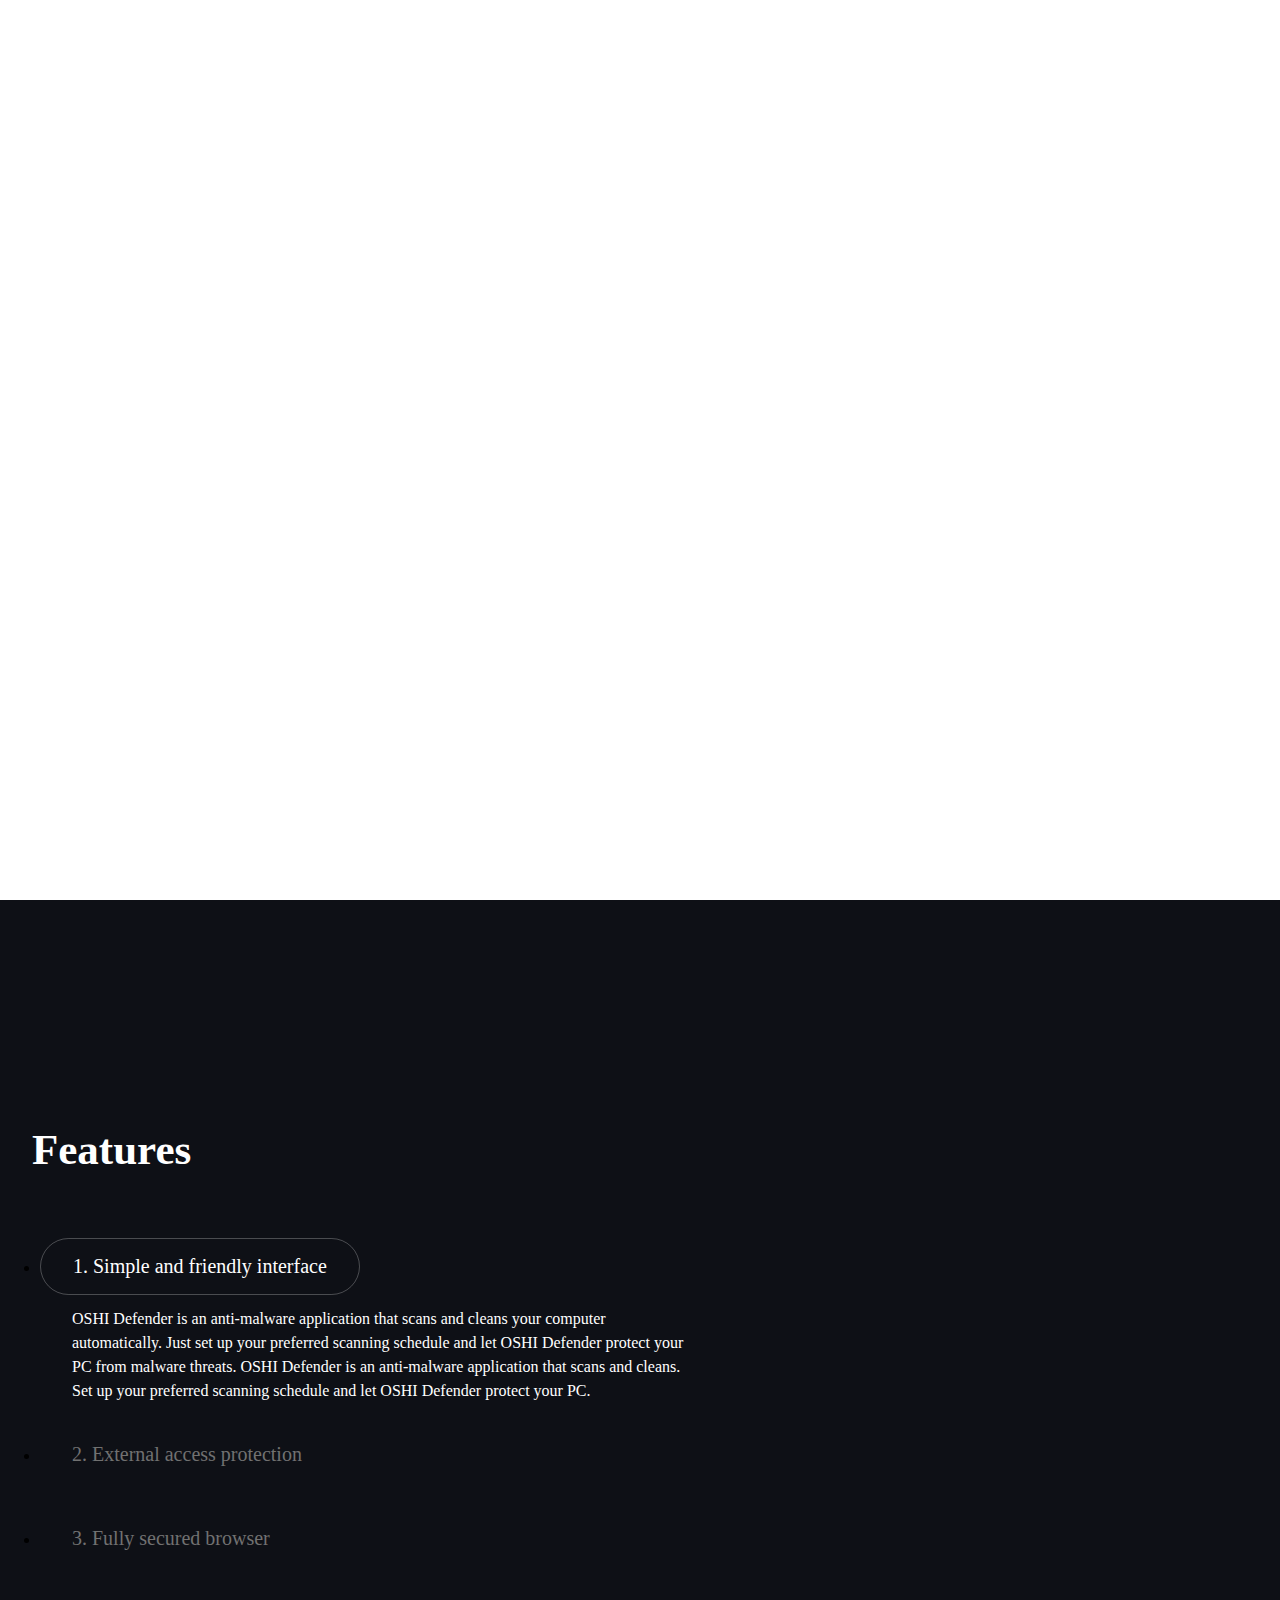
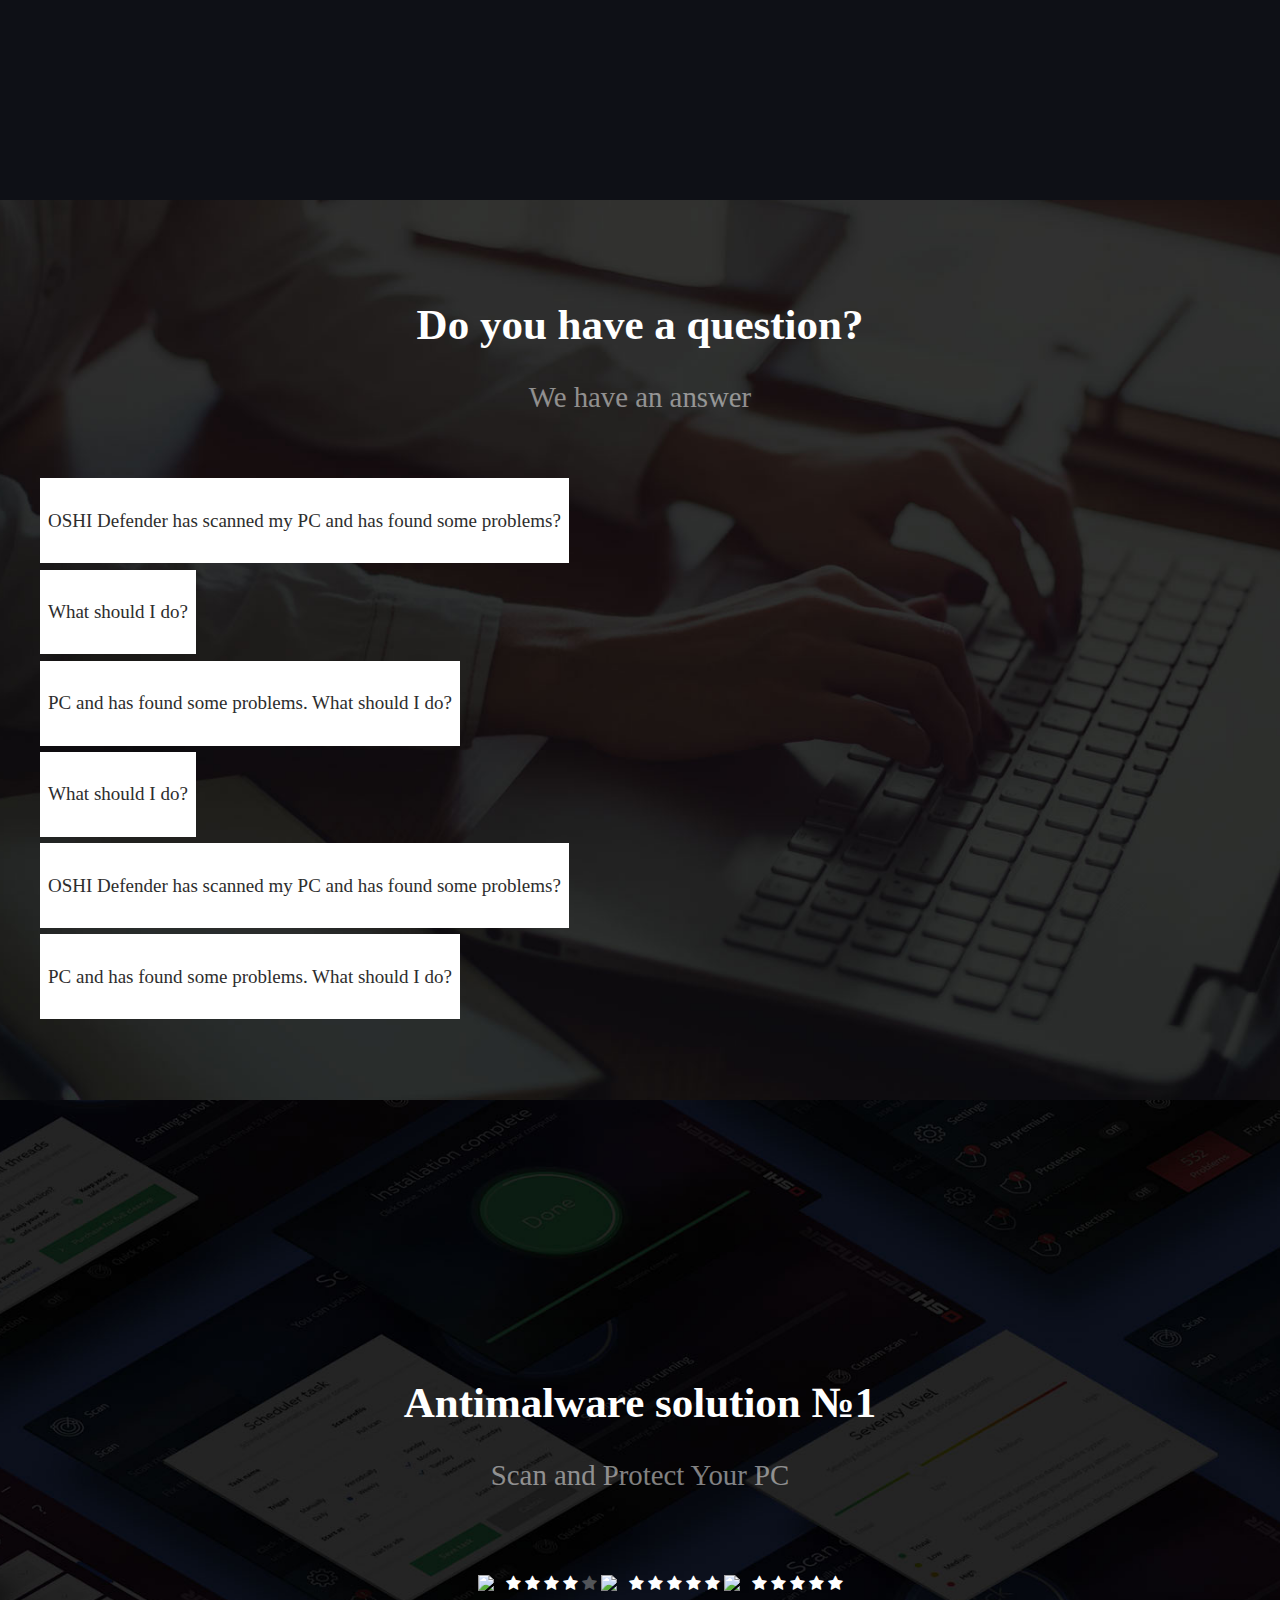
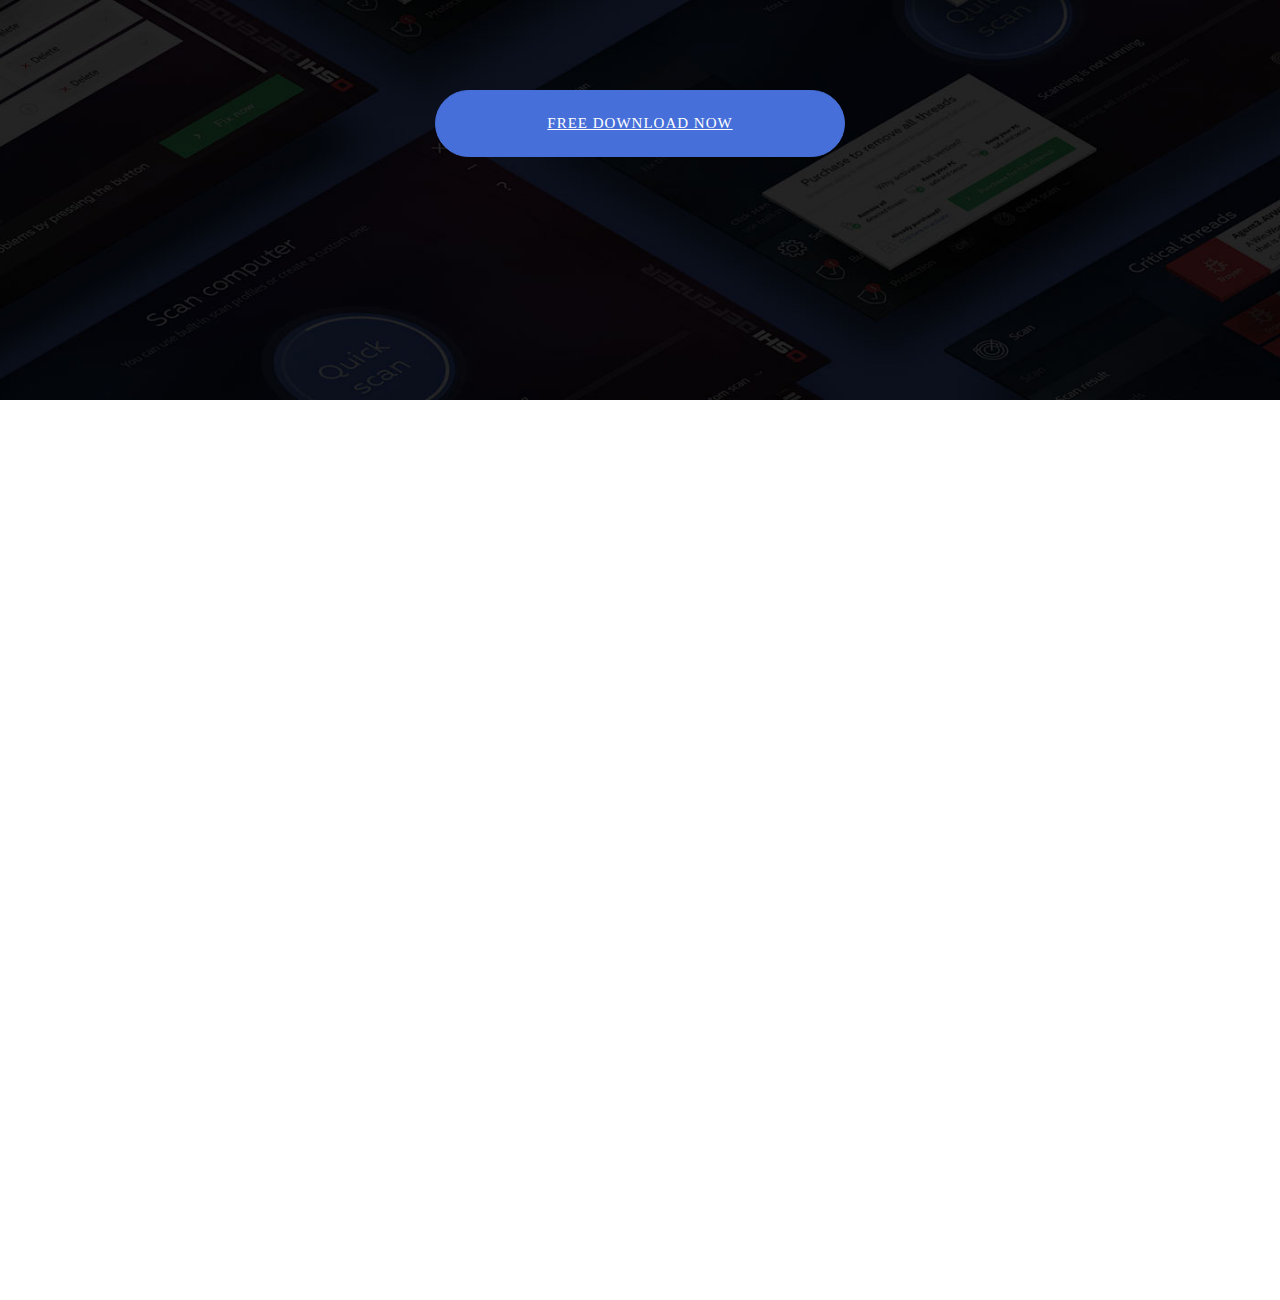
==== commit 35b50aa2: "updated off-canvas, buy page, 50rem height" ====
--- a/index.html
+++ b/index.html
@@ -10,31 +10,33 @@
   </head>
   <body id="index">
     <div id="preloader"></div>
+    
+    <header class="sticky">
+      <nav class="top-bar" data-topbar role="navigation" data-options="sticky_on: [large, medium, small]">
+      <a class="name large-2 medium-4 small-10 columns" href="#"></a>
+        <section class="top-bar-section">
+          <div class="right">
+            <a class="btn transparent" href="">
+              <img src="img/icon_3.svg">
+              Free Download
+            </a>
+            <a href="javascript:void(0)" data-template="off-canvas-menu" class="toggle">
+              <i class="fa fa-bars"></i>
+            </a>
+          </div>
+        </section>
+      </nav>
+    </header>
+
     <div class="off-canvas-wrap" data-offcanvas>
       <div class="inner-wrap">
         <aside class="right-off-canvas-menu"></aside>
 
         <div class="wrapper">
 
-          <header class="top-bar">
-            <a class="name large-2 medium-4 small-10 columns" href="#"></a>
-            <section class="top-bar-section">
-              <div class="right">
-                <a class="btn transparent" href="">
-                  <img src="img/icon_3.svg">
-                  Free Download
-                </a>
-                <a href="javascript:void(0)" data-template="off-canvas-menu" class="toggle">
-                  <i class="fa fa-bars"></i>
-                </a>
-              </div>
-            </section>
-          </header>
-
           <div id="fullpage">
 
             <div class="section page-1 centered" data-anchor="firstPage">
-              <a name="top"></a>
               <div class="page-content">
                 <div class="vertical-centered">
                   <hgroup data-sr="wait 1s, over 1s, enter bottom and move 200px">
@@ -154,44 +156,46 @@
                     <h2>Antimalware solution №1</h2>
                     <span>Scan and Protect Your PC</span>
                   </hgroup>
-                  <ul class="large-6 large-centered columns" data-sr="wait 0.2s, over 1s, enter bottom and move 200px">
-                    <li class="large-4 columns">
-                      <span>
-                        <img src="img/brand1.png">
-                      </span>
-                      <span>
-                        <i class="fa fa-star"></i>
-                        <i class="fa fa-star"></i>
-                        <i class="fa fa-star"></i>
-                        <i class="fa fa-star"></i>
-                        <i class="fa fa-star empty"></i>
-                      </span>
-                    </li>
-                    <li class="large-4 columns">
-                      <span>
-                        <img src="img/brand2.png">
-                      </span>
-                      <span>
-                        <i class="fa fa-star"></i>
-                        <i class="fa fa-star"></i>
-                        <i class="fa fa-star"></i>
-                        <i class="fa fa-star"></i>
-                        <i class="fa fa-star"></i>
-                      </span>
-                    </li>
-                    <li class="large-4 columns">
-                      <span>
-                        <img src="img/brand3.png">
-                      </span>
-                      <span>
-                        <i class="fa fa-star"></i>
-                        <i class="fa fa-star"></i>
-                        <i class="fa fa-star"></i>
-                        <i class="fa fa-star"></i>
-                        <i class="fa fa-star"></i>
-                      </span>
-                    </li>
-                  </ul>
+                  <div class="row">
+                    <ul class="large-10 large-centered columns" data-sr="wait 0.2s, over 1s, enter bottom and move 200px">
+                      <li class="large-4 columns">
+                        <span>
+                          <img src="img/brand1.png">
+                        </span>
+                        <span>
+                          <i class="fa fa-star"></i>
+                          <i class="fa fa-star"></i>
+                          <i class="fa fa-star"></i>
+                          <i class="fa fa-star"></i>
+                          <i class="fa fa-star empty"></i>
+                        </span>
+                      </li>
+                      <li class="large-4 columns">
+                        <span>
+                          <img src="img/brand2.png">
+                        </span>
+                        <span>
+                          <i class="fa fa-star"></i>
+                          <i class="fa fa-star"></i>
+                          <i class="fa fa-star"></i>
+                          <i class="fa fa-star"></i>
+                          <i class="fa fa-star"></i>
+                        </span>
+                      </li>
+                      <li class="large-4 columns">
+                        <span>
+                          <img src="img/brand3.png">
+                        </span>
+                        <span>
+                          <i class="fa fa-star"></i>
+                          <i class="fa fa-star"></i>
+                          <i class="fa fa-star"></i>
+                          <i class="fa fa-star"></i>
+                          <i class="fa fa-star"></i>
+                        </span>
+                      </li>
+                    </ul>
+                  </div>
                   <div class="row btn-box" data-sr="wait 0.4s, over 1s, enter bottom and move 200px">
                     <a class="large-3 medium-6 small-12 columns centered large-centered medium-centered small-centered btn blue" href="#">Free download now</a>
                   </div>
@@ -200,57 +204,57 @@
             </div>
           </div>
         </div>
-
-        <footer>
-          <div class="large-3 medium-6 columns bottom-panel">
-            <ul>
-              <li>
-                <a class="panel-element" href="javascript:void(0)" data-template="off-canvas-feedback" >
-                  <img src="img/icon_1.svg">
-                </a>
-              </li>
-              <li>
-                <a class="panel-element" aria-expanded="true" href="#" class="open" data-dropdown="topDrop" data-options="align: top">
-                  <img src="img/icon_2.svg">
-                </a>
-                <div id="topDrop" class="f-dropdown centered" data-dropdown-content="">
-                  <label class="small-12 columns">
-                    <span class="vertical-centered">Share</span>
-                  </label class="small-12">
-                  <a href="" class="small-6 columns fb">
-                    <i class="fa fa-facebook vertical-centered"></i>
-                  </a>
-                  <a href="" class="small-6 columns tw">
-                    <i class="fa fa-twitter vertical-centered"></i>
-                  </a>
-                  <a href="" class="small-6 columns gp">
-                    <i class="fa fa-google-plus vertical-centered"></i>
-                  </a>
-                  <a href="" class="small-6 columns pn">
-                    <i class="fa fa-pinterest-p vertical-centered"></i>
-                  </a>
-                  <a href="" class="small-12 columns">
-                    <span class="vertical-centered">Send email</span>
-                  </a>
-                </div>
-              </li>
-              <li>
-                <a class="panel-element" href="#">
-                  <i class="fa fa-facebook"></i>
-                </a>
-              </li>
-            </ul>
-          </div>
-          <p class="large-3 medium-6 columns end copyright">&copy; 2009-<script type="text/javascript">document.write(new Date().getFullYear())</script> OSHI Defender</p>
-        </footer>
-
-        <a class="exit-off-canvas">
-          <i class="fa fa-times"></i>
-        </a>
       </div>
     </div>
 
-    <div class="x-template" id="off-canvas-menu">
+    <footer>
+      <div class="large-3 medium-6 columns bottom-panel">
+        <ul>
+          <li>
+            <a class="panel-element" href="javascript:void(0)" data-template="off-canvas-feedback" >
+              <img src="img/icon_1.svg">
+            </a>
+          </li>
+          <li>
+            <a class="panel-element" aria-expanded="true" href="#" class="open" data-dropdown="topDrop" data-options="align: top">
+              <img src="img/icon_2.svg">
+            </a>
+            <div id="topDrop" class="f-dropdown centered" data-dropdown-content="">
+              <label class="small-12 columns">
+                <span class="vertical-centered">Share</span>
+              </label class="small-12">
+              <a href="" class="small-6 columns fb">
+                <i class="fa fa-facebook vertical-centered"></i>
+              </a>
+              <a href="" class="small-6 columns tw">
+                <i class="fa fa-twitter vertical-centered"></i>
+              </a>
+              <a href="" class="small-6 columns gp">
+                <i class="fa fa-google-plus vertical-centered"></i>
+              </a>
+              <a href="" class="small-6 columns pn">
+                <i class="fa fa-pinterest-p vertical-centered"></i>
+              </a>
+              <a href="" class="small-12 columns">
+                <span class="vertical-centered">Send email</span>
+              </a>
+            </div>
+          </li>
+          <li>
+            <a class="panel-element" href="#">
+              <i class="fa fa-facebook"></i>
+            </a>
+          </li>
+        </ul>
+      </div>
+      <p class="large-3 medium-6 columns end copyright">&copy; 2009-<script type="text/javascript">document.write(new Date().getFullYear())</script> OSHI Defender</p>
+    </footer>
+
+    <a class="exit-off-canvas">
+      <i class="fa fa-times"></i>
+    </a>
+
+    <div class="x-template" id="off-canvas-menu" data-wrap-class="off-canvas-sidemenu">
       <ul class="off-canvas-list">
         <li><a href="#">Main</a></li>
         <li><a href="#">Buy</a></li>
@@ -418,6 +422,7 @@
     <script src="js/vendor/modernizr.js"></script>
     <script src="js/foundation.min.js"></script>
     <script src="js/foundation/foundation.dropdown.js"></script>
+    <script src="js/foundation/foundation.topbar.js"></script>
     <script src="js/foundation/foundation.offcanvas.js"></script>
     <script src="js/foundation/foundation.abide.js"></script>
     <script src="js/jquery.fullPage.min.js"></script>
--- a/stylesheets/app.css
+++ b/stylesheets/app.css
@@ -4,4 +4,5 @@
 @import "slick.css";
 @import "layout.css";
 @import "index.css";
+@import "buy.css";
 @import "jquery.fullPage.css";
